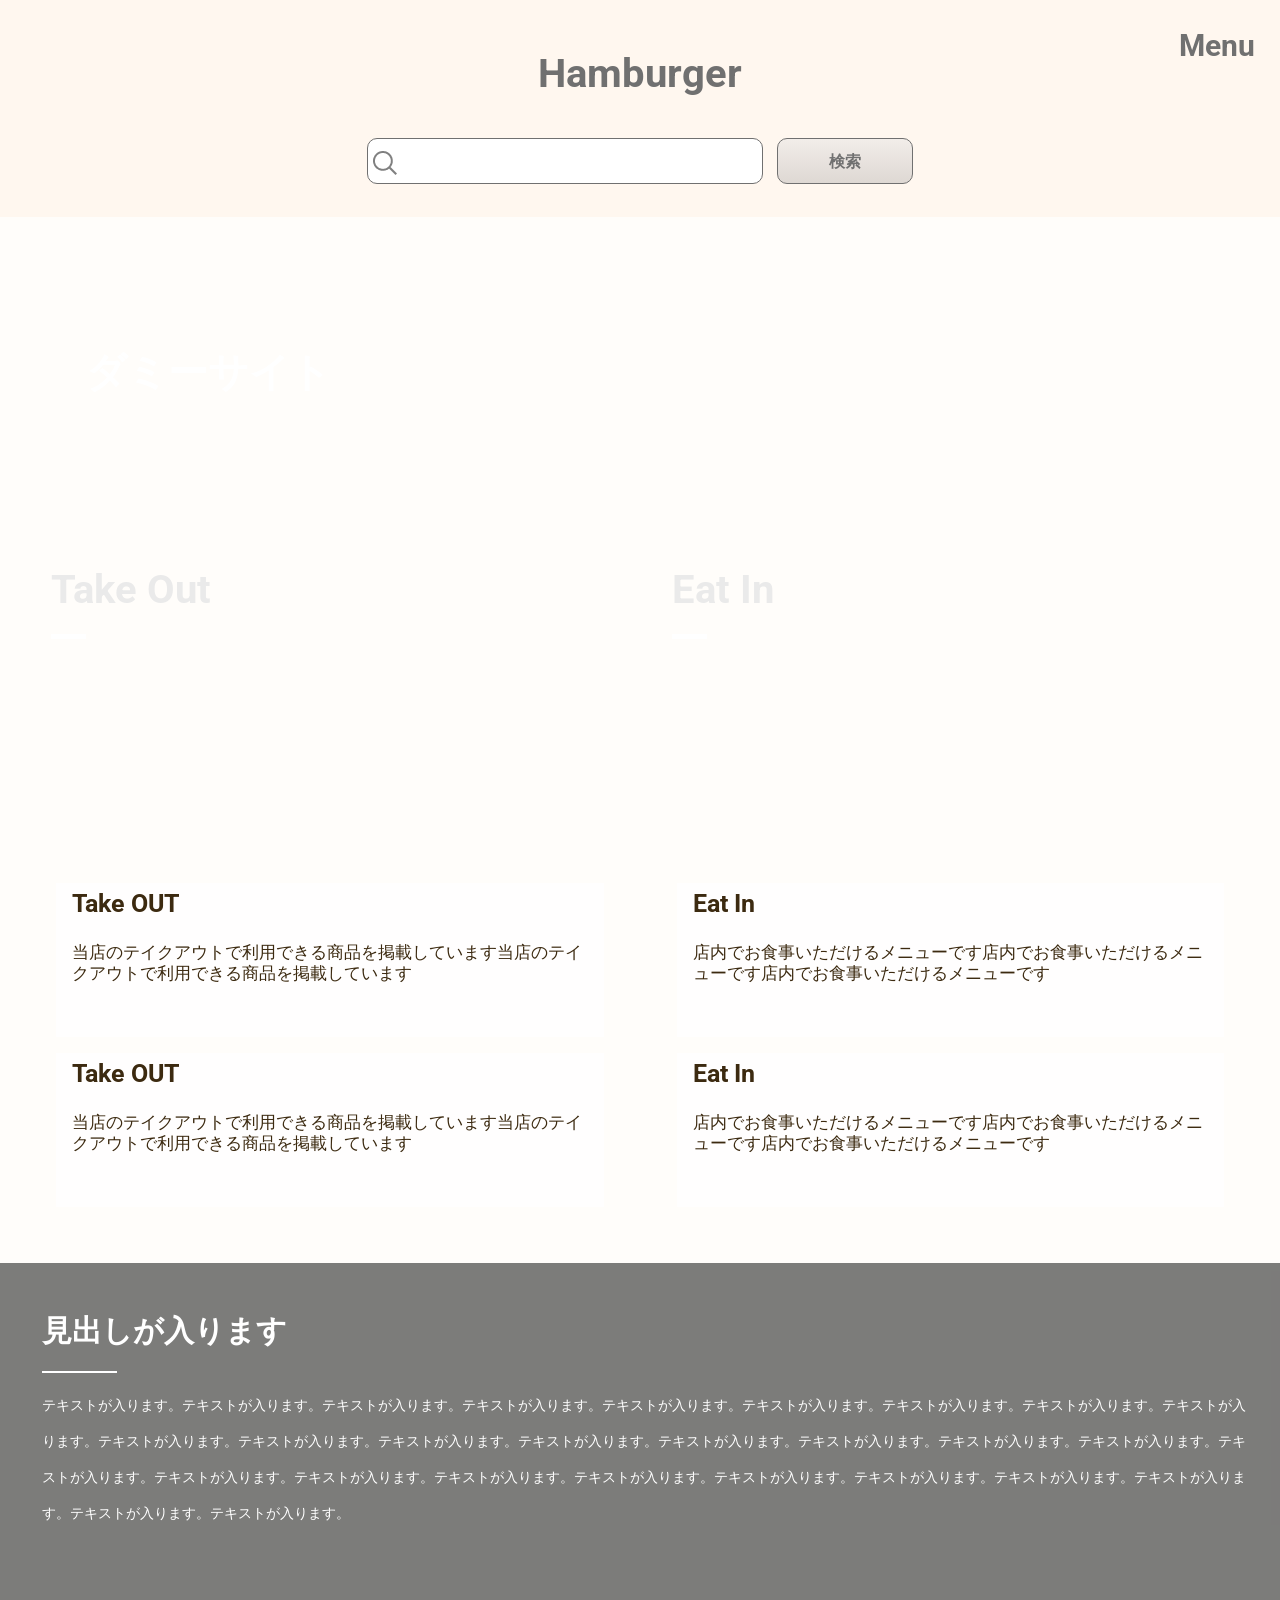
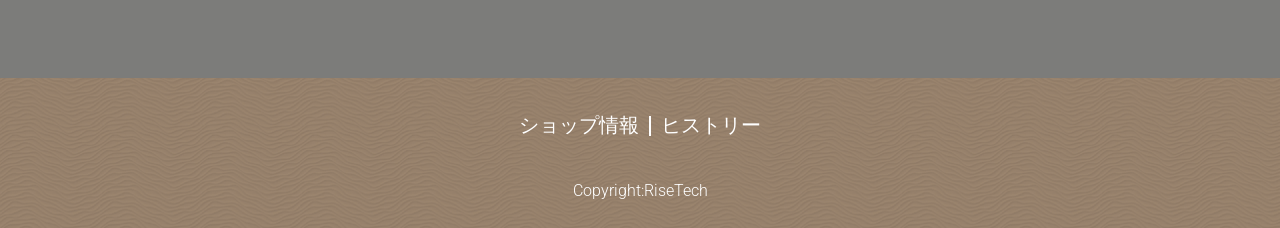
==== index.html @ f4eda0c9 "タブレット用デザイン完成" ====
<!DOCTYPE html>
<html lang="ja">
    <head>
        <meta charset="UTF-8">
        <title>ハンバーガーサイト</title>
        <meta name="description" content="ハンバーガーサイトです。">
        <meta name="viewport" content="width=device-width, initial-scale=1.0">
        <!--ress.css-->
        <link href="./css/ress.css" rel="stylesheet">
        <!--Webフォントの読み込み-->
        <link rel="preconnect" href="https://fonts.googleapis.com">
        <link rel="preconnect" href="https://fonts.gstatic.com" crossorigin>
        <link href="https://fonts.googleapis.com/css2?family=M+PLUS+1p:wght@100;300;400;500;700;800;900&family=Roboto:ital,wght@0,100;0,300;0,400;0,500;0,700;0,900;1,100;1,300;1,400;1,500;1,700;1,900&display=swap" rel="stylesheet">
        <!--cssの読み込み-->
        <link href="./css/style.css" rel="stylesheet">
        <!--JavaScript-->
        <script src="./js/main.js" defer></script>
        <script src="https://code.jquery.com/jquery-3.7.1.min.js"></script>
        <meta httc-equiv="X-AU=Compatible" content="IE=edge">
    </head>

    <body class="l-container">
        <header class="l-header">
            <div class="p-header">
                <h2 class="c-header__btn p-header__btn">Menu</h2>
                <h1 class="c-header__title p-header__title">Hamburger</h1>
                <div class="c-header__search p-header__search">
                    <div class="c-header__search__box p-header__search__box--input">
                        <img class="p-header__search__box__icon" src="./images/header_icon_serch.png" alt="検索のアイコン">
                    </div>
                    <div class="c-header__search__box p-header__search__box--submit">
                        <p class="c-header__search__box__text p-header__search__box__text">検索</p>
                    </div>
                </div>
            </div>
        </header>
        <div class="l-sidebar">
            <div class="c-sidebar__bg p-sidebar__bg">
                <div class="c-sidebar p-sidebar">
                    <div class="c-sidebar__btn p-sidebar__btn">
                        <div class="c-sidebar__btn__bar p-sidebar__btn__bar--first"></div>
                        <div class="c-sidebar__btn__bar p-sidebar__btn__bar--second"></div>
                    </div>    
                    <h2 class="c-sidebar__title p-sidebar__title">Menu</h2>
                    <div class="c-sidebar__container p-sidebar__container">
                        <ul class="c-sidebar__container__unit p-sidebar__container__unit--first"><h3>バーガー</h3>
                            <li class="c-sidebar__container__unit__list">ハンバーガー</li>
                            <li class="c-sidebar__container__unit__list">チーズバーガー</li>
                            <li class="c-sidebar__container__unit__list">テリヤキバーガー</li>
                            <li class="c-sidebar__container__unit__list">アボカドバーガー</li>
                            <li class="c-sidebar__container__unit__list">フィッシュバーガー</li>
                            <li class="c-sidebar__container__unit__list">ベーコンバーガー</li>
                            <li class="c-sidebar__container__unit__list">チキンバーガー</li>
                        </ul>
                        <ul class="c-sidebar__container__unit p-sidebar__container__unit--second"><h3>サイド</h3>
                            <li class="c-sidebar__container__unit__list">ポテト</li>
                            <li class="c-sidebar__container__unit__list">サラダ</li>
                            <li class="c-sidebar__container__unit__list">ナゲット</li>
                            <li class="c-sidebar__container__unit__list">コーン</li>
                        </ul>
                        <ul class="c-sidebar__container__unit p-sidebar__container__unit--third"><h3>ドリンク</h3>
                            <li class="c-sidebar__container__unit__list">コーラ</li>
                            <li class="c-sidebar__container__unit__list">ファンタ</li>
                            <li class="c-sidebar__container__unit__list">オレンジ</li>
                            <li class="c-sidebar__container__unit__list">アップル</li>
                            <li class="c-sidebar__container__unit__list">紅茶(Ice/Hot)</li>
                            <li class="c-sidebar__container__unit__list">コーヒー(Ice/Hot)</li>
                        </ul>
                    </div>
                </div>
            </div>
        </div>
        <main class="l-main">
            <div class="c-main p-main">
                <div class="c-main__top p-main__top">
                    <h2 class="c-main__top__title p-main__top__title">ダミーサイト</h2>
                </div>
                <div class="c-main__card p-main__card--first">
                    <div>
                        <h2 class="c-main__card__title">Take Out</h2>
                        <div class="c-main__card__separate"></div>
                    </div>
                    <div>
                        <div class="c-main__card__sabcard">
                            <h3 class="c-main__card__sabcard__title">Take OUT</h3>
                            <p class="c-main__card__sabcard__content">当店のテイクアウトで利用できる商品を掲載しています当店のテイクアウトで利用できる商品を掲載しています</p>
                        </div>
                        <div class="c-main__card__sabcard">
                            <h3 class="c-main__card__sabcard__title">Take OUT</h3>
                            <p class="c-main__card__sabcard__content">当店のテイクアウトで利用できる商品を掲載しています当店のテイクアウトで利用できる商品を掲載しています</p>
                        </div>
                    </div>
                </div>
                <div class="c-main__card p-main__card--second">
                    <div>
                        <h2 class="c-main__card__title">Eat In</h2>
                        <div class="c-main__card__separate"></div>
                    </div>
                    <div>
                        <div class="c-main__card__sabcard">
                            <h3 class="c-main__card__sabcard__title">Eat In</h3>
                            <p class="c-main__card__sabcard__content">店内でお食事いただけるメニューです店内でお食事いただけるメニューです店内でお食事いただけるメニューです</p>
                        </div>
                        <div class="c-main__card__sabcard">
                            <h3 class="c-main__card__sabcard__title">Eat In</h3>
                            <p class="c-main__card__sabcard__content">店内でお食事いただけるメニューです店内でお食事いただけるメニューです店内でお食事いただけるメニューです</p>
                        </div>
                    </div>
                </div>
                <div class="c-main__map p-main__map">
                    <div class="c-main__map__bg p-main__map__bg--light"></div>
                    <div class="c-main__map__bg p-main__map__bg--dark"></div>
                    <h2 class="c-main__map__title p-main__map__title">見出しが入ります</h2>
                    <div class="c-main__map__separate p-main__map__separate"></div>
                    <p class="c-main__map__content p-main__map__content">テキストが入ります。テキストが入ります。テキストが入ります。テキストが入ります。テキストが入ります。テキストが入ります。テキストが入ります。テキストが入ります。テキストが入ります。テキストが入ります。テキストが入ります。テキストが入ります。テキストが入ります。テキストが入ります。テキストが入ります。テキストが入ります。テキストが入ります。テキストが入ります。テキストが入ります。テキストが入ります。テキストが入ります。テキストが入ります。テキストが入ります。テキストが入ります。テキストが入ります。テキストが入ります。テキストが入ります。テキストが入ります。</p>
                </div>
            </div>
        </main>
        <footer class="l-footer">
            <div class="c-footer p-footer">
                <div class="c-footer__container p-footer__container">
                    <p class="c-footer__container__link p-footer__container__link--shop">ショップ情報</p>
                    <div class="c-footer__container__separate p-footer__container__separate"></div>
                    <p class="c-footer__container__link p-footer__container__link--history">ヒストリー</p>
                </div>
                <p class="c-footer__copyright p-footer__copyright">Copyright:RiseTech</p>
            </div>
        </footer>
    </body>
</html>
---- css/ress.css ----
/* resset.dev • v5.0.2 */

/* # =================================================================
   # Global selectors
   # ================================================================= */

html {
  box-sizing: border-box;
  -webkit-text-size-adjust: 100%; /* Prevent adjustments of font size after orientation changes in iOS */
  word-break: normal;
  -moz-tab-size: 4;
  tab-size: 4;
}

*,
::before,
::after {
  background-repeat: no-repeat; /* Set `background-repeat: no-repeat` to all elements and pseudo elements */
  box-sizing: inherit;
}

::before,
::after {
  text-decoration: inherit; /* Inherit text-decoration and vertical align to ::before and ::after pseudo elements */
  vertical-align: inherit;
}

* {
  padding: 0; /* Reset `padding` and `margin` of all elements */
  margin: 0;
}

/* # =================================================================
   # General elements
   # ================================================================= */

hr {
  overflow: visible; /* Show the overflow in Edge and IE */
  height: 0; /* Add the correct box sizing in Firefox */
  color: inherit; /* Correct border color in Firefox. */
}

details,
main {
  display: block; /* Render the `main` element consistently in IE. */
}

summary {
  display: list-item; /* Add the correct display in all browsers */
}

small {
  font-size: 80%; /* Set font-size to 80% in `small` elements */
}

[hidden] {
  display: none; /* Add the correct display in IE */
}

abbr[title] {
  border-bottom: none; /* Remove the bottom border in Chrome 57 */
  /* Add the correct text decoration in Chrome, Edge, IE, Opera, and Safari */
  text-decoration: underline;
  text-decoration: underline dotted;
}

a {
  background-color: transparent; /* Remove the gray background on active links in IE 10 */
}

a:active,
a:hover {
  outline-width: 0; /* Remove the outline when hovering in all browsers */
}

code,
kbd,
pre,
samp {
  font-family: monospace, monospace; /* Specify the font family of code elements */
}

pre {
  font-size: 1em; /* Correct the odd `em` font sizing in all browsers */
}

b,
strong {
  font-weight: bolder; /* Add the correct font weight in Chrome, Edge, and Safari */
}

/* https://gist.github.com/unruthless/413930 */
sub,
sup {
  font-size: 75%;
  line-height: 0;
  position: relative;
  vertical-align: baseline;
}

sub {
  bottom: -0.25em;
}

sup {
  top: -0.5em;
}

table {
  border-color: inherit; /* Correct border color in all Chrome, Edge, and Safari. */
  text-indent: 0; /* Remove text indentation in Chrome, Edge, and Safari */
}

iframe {
  border-style: none;
}

/* # =================================================================
   # Forms
   # ================================================================= */

input {
  border-radius: 0;
}

[type='number']::-webkit-inner-spin-button,
[type='number']::-webkit-outer-spin-button {
  height: auto; /* Correct the cursor style of increment and decrement buttons in Chrome */
}

[type='search'] {
  -webkit-appearance: textfield; /* Correct the odd appearance in Chrome and Safari */
  outline-offset: -2px; /* Correct the outline style in Safari */
}

[type='search']::-webkit-search-decoration {
  -webkit-appearance: none; /* Remove the inner padding in Chrome and Safari on macOS */
}

textarea {
  overflow: auto; /* Internet Explorer 11+ */
  resize: vertical; /* Specify textarea resizability */
}

button,
input,
optgroup,
select,
textarea {
  font: inherit; /* Specify font inheritance of form elements */
}

optgroup {
  font-weight: bold; /* Restore the font weight unset by the previous rule */
}

button {
  overflow: visible; /* Address `overflow` set to `hidden` in IE 8/9/10/11 */
}

button,
select {
  text-transform: none; /* Firefox 40+, Internet Explorer 11- */
}

/* Apply cursor pointer to button elements */
button,
[type='button'],
[type='reset'],
[type='submit'],
[role='button'] {
  cursor: pointer;
}

/* Remove inner padding and border in Firefox 4+ */
button::-moz-focus-inner,
[type='button']::-moz-focus-inner,
[type='reset']::-moz-focus-inner,
[type='submit']::-moz-focus-inner {
  border-style: none;
  padding: 0;
}

/* Replace focus style removed in the border reset above */
button:-moz-focusring,
[type='button']::-moz-focus-inner,
[type='reset']::-moz-focus-inner,
[type='submit']::-moz-focus-inner {
  outline: 1px dotted ButtonText;
}

button,
html [type='button'], /* Prevent a WebKit bug where (2) destroys native `audio` and `video`controls in Android 4 */
[type='reset'],
[type='submit'] {
  -webkit-appearance: button; /* Correct the inability to style clickable types in iOS */
}

/* Remove the default button styling in all browsers */
button,
input,
select,
textarea {
  background-color: transparent;
  border-style: none;
}

a:focus,
button:focus,
input:focus,
select:focus,
textarea:focus {
  outline-width: 0;
}

/* Style select like a standard input */
select {
  -moz-appearance: none; /* Firefox 36+ */
  -webkit-appearance: none; /* Chrome 41+ */
}

select::-ms-expand {
  display: none; /* Internet Explorer 11+ */
}

select::-ms-value {
  color: currentColor; /* Internet Explorer 11+ */
}

legend {
  border: 0; /* Correct `color` not being inherited in IE 8/9/10/11 */
  color: inherit; /* Correct the color inheritance from `fieldset` elements in IE */
  display: table; /* Correct the text wrapping in Edge and IE */
  max-width: 100%; /* Correct the text wrapping in Edge and IE */
  white-space: normal; /* Correct the text wrapping in Edge and IE */
  max-width: 100%; /* Correct the text wrapping in Edge 18- and IE */
}

::-webkit-file-upload-button {
  /* Correct the inability to style clickable types in iOS and Safari */
  -webkit-appearance: button;
  color: inherit;
  font: inherit; /* Change font properties to `inherit` in Chrome and Safari */
}

/* Replace pointer cursor in disabled elements */
[disabled] {
  cursor: default;
}

/* # =================================================================
   # Specify media element style
   # ================================================================= */

img {
  border-style: none; /* Remove border when inside `a` element in IE 8/9/10 */
}

/* Add the correct vertical alignment in Chrome, Firefox, and Opera */
progress {
  vertical-align: baseline;
}

/* # =================================================================
   # Accessibility
   # ================================================================= */

/* Specify the progress cursor of updating elements */
[aria-busy='true'] {
  cursor: progress;
}

/* Specify the pointer cursor of trigger elements */
[aria-controls] {
  cursor: pointer;
}

/* Specify the unstyled cursor of disabled, not-editable, or otherwise inoperable elements */
[aria-disabled='true'] {
  cursor: default;
}
---- css/style.css ----
/* mixin-----------------------------------------*/ /* Web font-----------------------------------------*/
.roboto-regular {
  font-family: "Roboto", sans-serif;
  font-weight: 400;
  font-style: normal;
}

.roboto-regular-italic {
  font-family: "Roboto", sans-serif;
  font-weight: 400;
  font-style: italic;
}

.m-plus-1p-regular {
  font-family: "M PLUS 1p", sans-serif;
  font-weight: 400;
  font-style: normal;
}

/* thin */
/* light */
/* medium */
/* Bold */
/*Extra */
/* Heavy */
/* Color palette-----------------------------------------*/
/* Base-----------------------------------------*/
html {
  font-size: 62.5%;
}

body {
  min-width: 320px;
  width: 100%;
  margin: 0;
  background: #FFFDFA;
  font-size: 1.6rem;
  font-family: "roboto", "m-plus-1p";
  color: #707070;
  line-height: 1.7;
}

img {
  max-width: 100%;
  height: auto;
  vertical-align: middle;
}

h1, h2, h3, h4, h5, h6, p, figure {
  margin: 0;
  padding: 0;
  font-size: 100%;
}

ul, ol {
  list-style-type: none;
}

a {
  color: inherit;
  text-decoration: none;
}

.l-container {
  position: relative;
}

.c-header__btn {
  position: fixed;
  top: 0;
  right: 8px;
  z-index: 9999;
}
@media (min-width: 520px) {
  .c-header__btn {
    top: 20px;
    right: 25px;
  }
}

.c-header__btn.open {
  display: none;
}

.c-header__title {
  text-align: center;
}

.c-header__search {
  display: flex;
  justify-content: center;
}
.c-header__search__box__text {
  text-align: center;
}

@media (min-width: 520px) {
  .c-main {
    height: 100%;
    display: grid;
    grid-template-rows: 285px 1fr 415px;
    grid-template-columns: 1fr 50%;
    box-sizing: border-box;
  }
}

.c-main__top {
  position: relative;
}
@media (min-width: 520px) {
  .c-main__top {
    grid-row: 1;
    grid-column: 1/3;
  }
}
.c-main__top__title {
  position: absolute;
  top: 122px;
  left: 25px;
}
@media (min-width: 520px) {
  .c-main__top__title {
    left: 86px;
  }
}

.c-main__card {
  display: flex;
  flex-direction: column;
  justify-content: space-between;
}
@media (min-width: 520px) {
  .c-main__card {
    grid-row: 2;
    grid-columns: 1/3;
  }
}

.c-main__map {
  position: relative;
}
@media (min-width: 520px) {
  .c-main__map {
    grid-row: 3;
    grid-column: 1/3;
  }
}
.c-main__map__bg {
  position: absolute;
}
.c-main__map__title {
  position: relative;
}
.c-main__map__separate {
  position: relative;
}
.c-main__map__content {
  position: relative;
}

.c-sidebar__bg {
  position: fixed;
  top: 0;
  right: -120%;
  transition: right 0.6s;
}

.c-sidebar__bg.open {
  right: 0;
}

.c-sidebar {
  position: absolute;
  top: 0;
  right: 0;
}

.c-sidebar__btn {
  position: absolute;
  top: 8px;
  right: 0;
}
@media (min-width: 520px) {
  .c-sidebar__btn {
    top: 20px;
    right: 25px;
  }
}
.c-sidebar__btn__bar {
  position: absolute;
}

.c-sidebar__title {
  display: none;
}

.c-footer {
  display: flex;
  flex-direction: column;
  justify-content: space-between;
  align-items: center;
}

.c-footer__container {
  display: flex;
  flex-direction: row;
  justify-content: space-between;
}

.p-header {
  height: 215px;
  background-color: #FFF7EF;
}
@media (min-width: 520px) {
  .p-header {
    height: 217px;
  }
}

.p-header__btn {
  font-size: 22px;
}
@media (min-width: 520px) {
  .p-header__btn {
    font-size: 30px;
  }
}

.p-header__title {
  padding-top: 35px;
  font-size: 40px;
  font-weight: 700;
}
@media (min-width: 520px) {
  .p-header__title {
    padding-top: 40px;
  }
}

.c-header__search__box {
  height: 46px;
  border-radius: 10px;
  border: solid 1px #707070;
}

.p-header__search {
  padding-top: 30px;
}
.p-header__search__box--input {
  width: 216px;
  margin-right: 12px;
  background-color: #FFFFFF;
}
@media (min-width: 520px) {
  .p-header__search__box--input {
    width: 396px;
    margin-right: 14px;
  }
}
.p-header__search__box__icon {
  margin: 12px auto 12px 5px;
}
.p-header__search__box--submit {
  width: 90px;
  background: linear-gradient(180deg, #F2EDE9, #DED8D3);
}
@media (min-width: 520px) {
  .p-header__search__box--submit {
    width: 136px;
  }
}
.p-header__search__box__text {
  margin: auto;
  line-height: 46px;
  font-weight: 700;
}

.p-main__top {
  width: 100%;
  height: 285px;
  background-image: url(../../../images/main_title_bg.jpg);
  background-size: cover;
}
@media (min-width: 520px) {
  .p-main__top {
    background-position: center;
  }
}
.p-main__top__title {
  color: #FFFFFF;
  font-size: 40px;
}

.c-main__card {
  margin: 20px;
  height: 642px;
  background-size: cover;
  background-position: top center;
}
@media (min-width: 520px) {
  .c-main__card {
    margin: 40px;
    height: 681px;
  }
}
.c-main__card__title {
  color: #EAEAEA;
  font-size: 40px;
  margin-top: 13px;
  margin-left: 15px;
}
@media (min-width: 520px) {
  .c-main__card__title {
    margin-top: 14px;
    margin-left: 11px;
  }
}
.c-main__card__separate {
  height: 5px;
  width: 35px;
  margin-left: 16px;
  background-color: #FFFFFF;
}
@media (min-width: 520px) {
  .c-main__card__separate {
    margin-top: 10px;
    margin-left: 11px;
  }
}
.c-main__card__sabcard {
  height: 156px;
  background-color: rgba(255, 255, 255, 0.8);
  margin: 16px;
  color: #3C2A10;
}
@media (min-width: 520px) {
  .c-main__card__sabcard {
    height: 154px;
  }
}
.c-main__card__sabcard__title {
  font-size: 25px;
  margin-top: 16px;
  margin-left: 16px;
}
.c-main__card__sabcard__content {
  font-size: 17px;
  margin-left: 16px;
}
@media (min-width: 520px) {
  .c-main__card__sabcard__content {
    margin: 16px;
    line-height: 21px;
  }
}

.p-main__card--first {
  background-image: url(../../../images/main_card_1.jpg);
}
@media (min-width: 520px) {
  .p-main__card--first {
    margin-right: 20.5px;
  }
}

.p-main__card--second {
  background-image: url(../../../images/main_card_2.jpg);
}
@media (min-width: 520px) {
  .p-main__card--second {
    margin-left: 20.5px;
  }
}

.c-main__map__bg {
  top: 0;
  left: 0;
  right: 0;
  bottom: 0;
  background-color: rgba(0, 0, 0, 0.3);
}

.p-main__map {
  height: 691px;
  background-image: url(../../../images/main_map.jpg);
  background-size: cover;
}
@media (min-width: 520px) {
  .p-main__map {
    height: 415px;
  }
}
.p-main__map__bg--light {
  height: 691px;
}
@media (min-width: 520px) {
  .p-main__map__bg--light {
    height: 415px;
  }
}
.p-main__map__bg--dark {
  height: 415px;
}
.p-main__map__title {
  padding-top: 42px;
  padding-left: 42px;
  color: #FFFFFF;
  font-size: 30px;
}
.p-main__map__separate {
  height: 2px;
  width: 75px;
  margin-top: 6px;
  margin-left: 42px;
  background-color: #FFFFFF;
}
@media (min-width: 520px) {
  .p-main__map__separate {
    margin-top: 15px;
  }
}
.p-main__map__content {
  color: #FFFFFF;
  padding-top: 20px;
  padding-left: 40px;
  padding-right: 40px;
  font-size: 14px;
  font-weight: 700;
  line-height: 28px;
}
@media (min-width: 520px) {
  .p-main__map__content {
    line-height: 36px;
    font-weight: 300;
    padding: 14px 29px 40px 42px;
  }
}

.p-sidebar__bg {
  width: 100%;
  height: 100%;
  background-color: rgba(0, 0, 0, 0.5);
  z-index: 100;
}

.p-sidebar {
  width: 281px;
  height: 100%;
  background-color: #FFF7EF;
}
@media (min-width: 520px) {
  .p-sidebar {
    width: 367px;
  }
}

.c-sidebar__btn__bar {
  height: 40px;
  width: 5px;
  background-color: #707070;
}

.p-sidebar__btn {
  height: 40px;
  width: 30px;
}
.p-sidebar__btn__bar--first {
  transform: rotate(45deg);
}
.p-sidebar__btn__bar--second {
  transform: rotate(-45deg);
}

.c-sidebar__container__unit {
  font-size: 20px;
  margin-top: 60px;
  margin-left: 46px;
}
@media (min-width: 520px) {
  .c-sidebar__container__unit {
    margin-top: 48px;
  }
}
.c-sidebar__container__unit__list {
  margin-top: 20px;
  margin-left: 20px;
}
@media (min-width: 520px) {
  .c-sidebar__container__unit__list {
    margin-top: 32px;
  }
}

.p-sidebar__container {
  width: 100%;
  height: 100%;
  padding-top: 118px;
  padding-bottom: 1400px;
  overflow: auto;
  -webkit-overflow-scrolling: touch;
}
@media (min-width: 520px) {
  .p-sidebar__container {
    padding-top: 130px;
    padding-bottom: 558px;
  }
}

.p-footer {
  height: 150px;
  background-image: url(../../../images/footer_bg.jpg);
  background-size: cover;
}

.c-footer__container__link {
  color: #FFFFFF;
  margin-top: 16px;
  font-size: 20px;
}
@media (min-width: 520px) {
  .c-footer__container__link {
    margin-top: 30px;
  }
}

.p-footer__container__separate {
  margin: 25px 10px 0 10px;
  height: 20px;
  width: 1.5px;
  background-color: #FFFFFF;
}
@media (min-width: 520px) {
  .p-footer__container__separate {
    margin-top: 38px;
  }
}

.p-footer__copyright {
  color: #FFFFFF;
  font-size: 16px;
  font-weight: 300;
  margin-bottom: 16px;
}
@media (min-width: 520px) {
  .p-footer__copyright {
    margin-bottom: 24px;
  }
}

/*Foundaion
====================================================*/
/*Layout
====================================================*/
/*Object
====================================================*/
/*component-----------------------------------------*/
/*project-------------------------------------------*/
/*# sourceMappingURL=style.css.map */
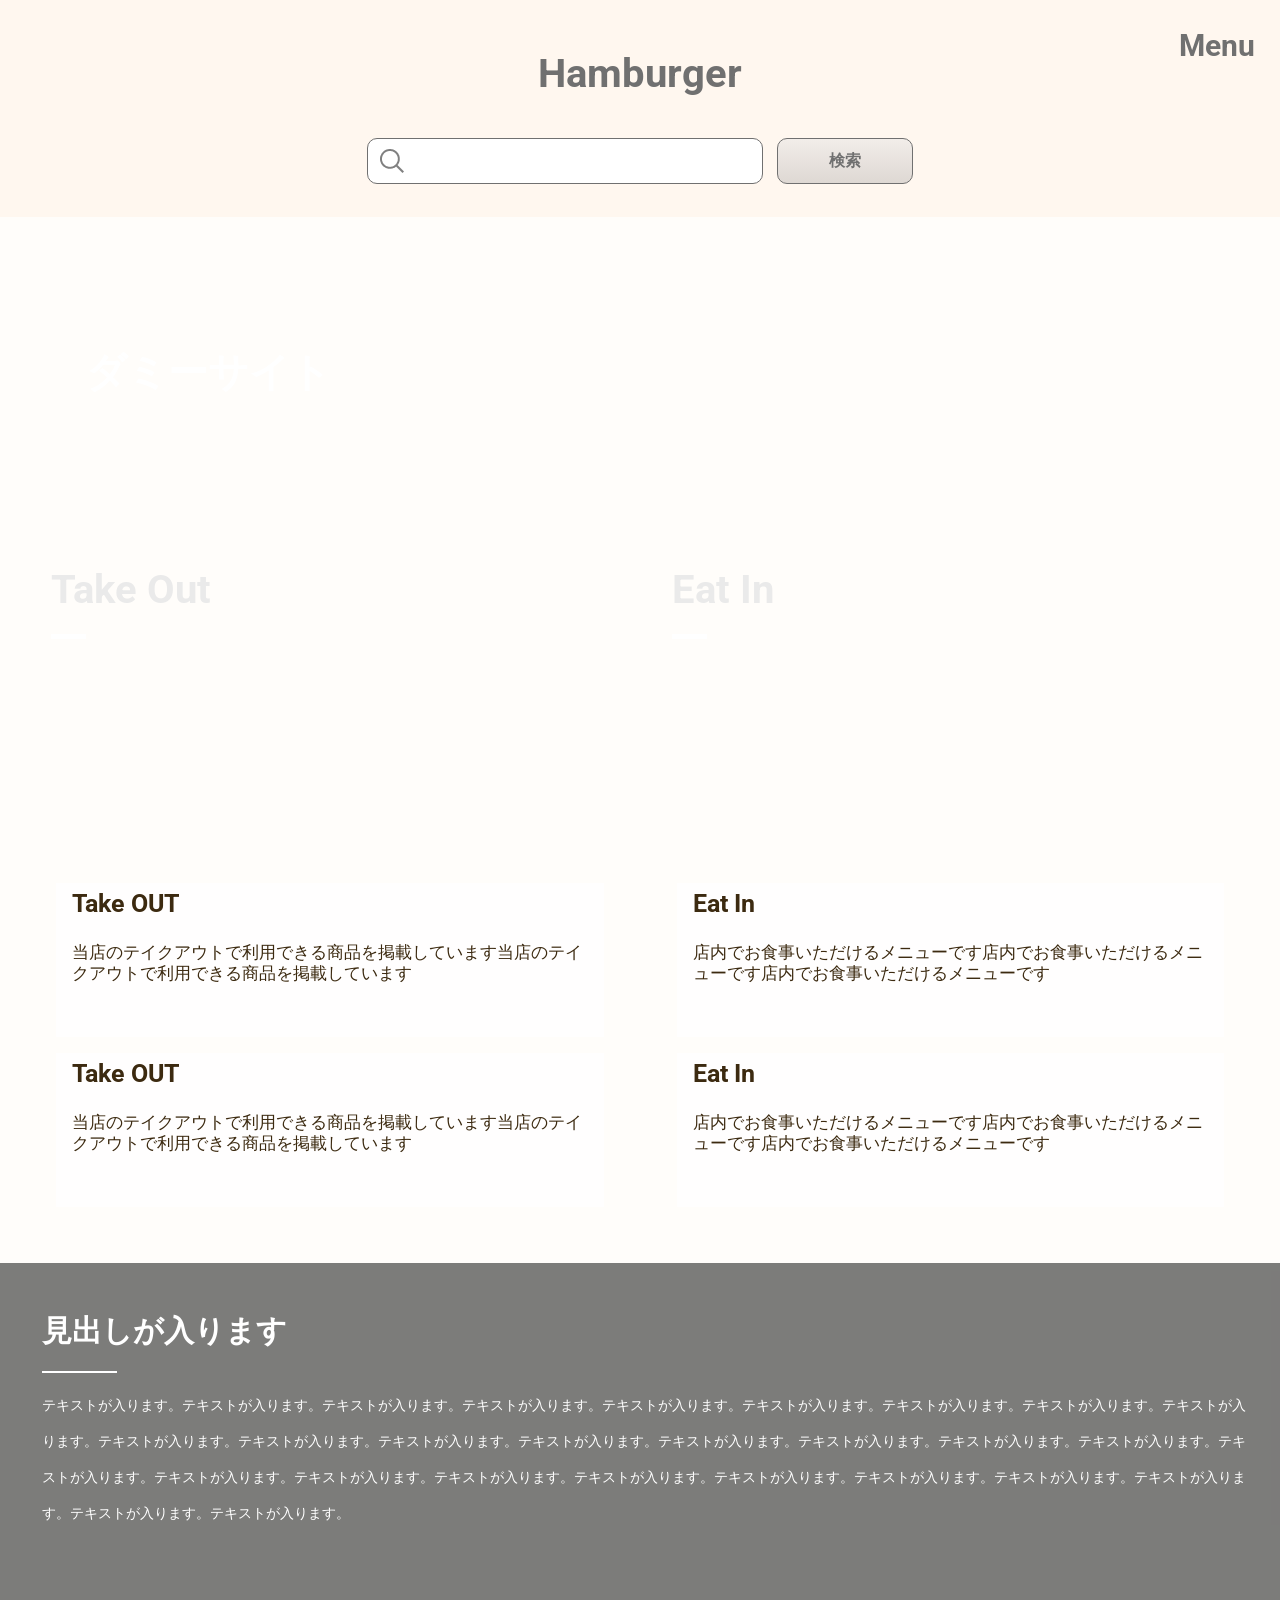
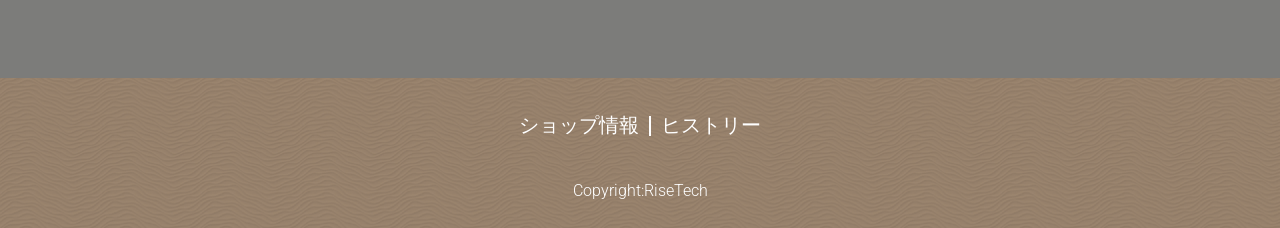
==== commit e274bbe7: "フォーム完成" ====
--- a/index.html
+++ b/index.html
@@ -24,14 +24,10 @@
             <div class="p-header">
                 <h2 class="c-header__btn p-header__btn">Menu</h2>
                 <h1 class="c-header__title p-header__title">Hamburger</h1>
-                <div class="c-header__search p-header__search">
-                    <div class="c-header__search__box p-header__search__box--input">
-                        <img class="p-header__search__box__icon" src="./images/header_icon_serch.png" alt="検索のアイコン">
-                    </div>
-                    <div class="c-header__search__box p-header__search__box--submit">
-                        <p class="c-header__search__box__text p-header__search__box__text">検索</p>
-                    </div>
-                </div>
+                <form class="c-header__search p-header__search" action="###" method="post" name="###">
+                    <input class="c-header__search__box p-header__search__box--input" type="search">
+                    <input class="c-header__search__box p-header__search__box--submit" type="submit" name="###" value="検索">
+                </form>
             </div>
         </header>
         <div class="l-sidebar">
--- a/css/style.css
+++ b/css/style.css
@@ -249,30 +249,29 @@
 .p-header__search__box--input {
   width: 216px;
   margin-right: 12px;
+  padding-left: 35px;
   background-color: #FFFFFF;
+  background-image: url("../../../images/header_icon_serch.png");
+  background-position: 5px center;
 }
 @media (min-width: 520px) {
   .p-header__search__box--input {
     width: 396px;
     margin-right: 14px;
-  }
-}
-.p-header__search__box__icon {
-  margin: 12px auto 12px 5px;
+    padding-left: 42px;
+    background-position: 12px center;
+  }
 }
 .p-header__search__box--submit {
   width: 90px;
   background: linear-gradient(180deg, #F2EDE9, #DED8D3);
+  color: #707070;
+  font-weight: 700;
 }
 @media (min-width: 520px) {
   .p-header__search__box--submit {
     width: 136px;
   }
-}
-.p-header__search__box__text {
-  margin: auto;
-  line-height: 46px;
-  font-weight: 700;
 }
 
 .p-main__top {
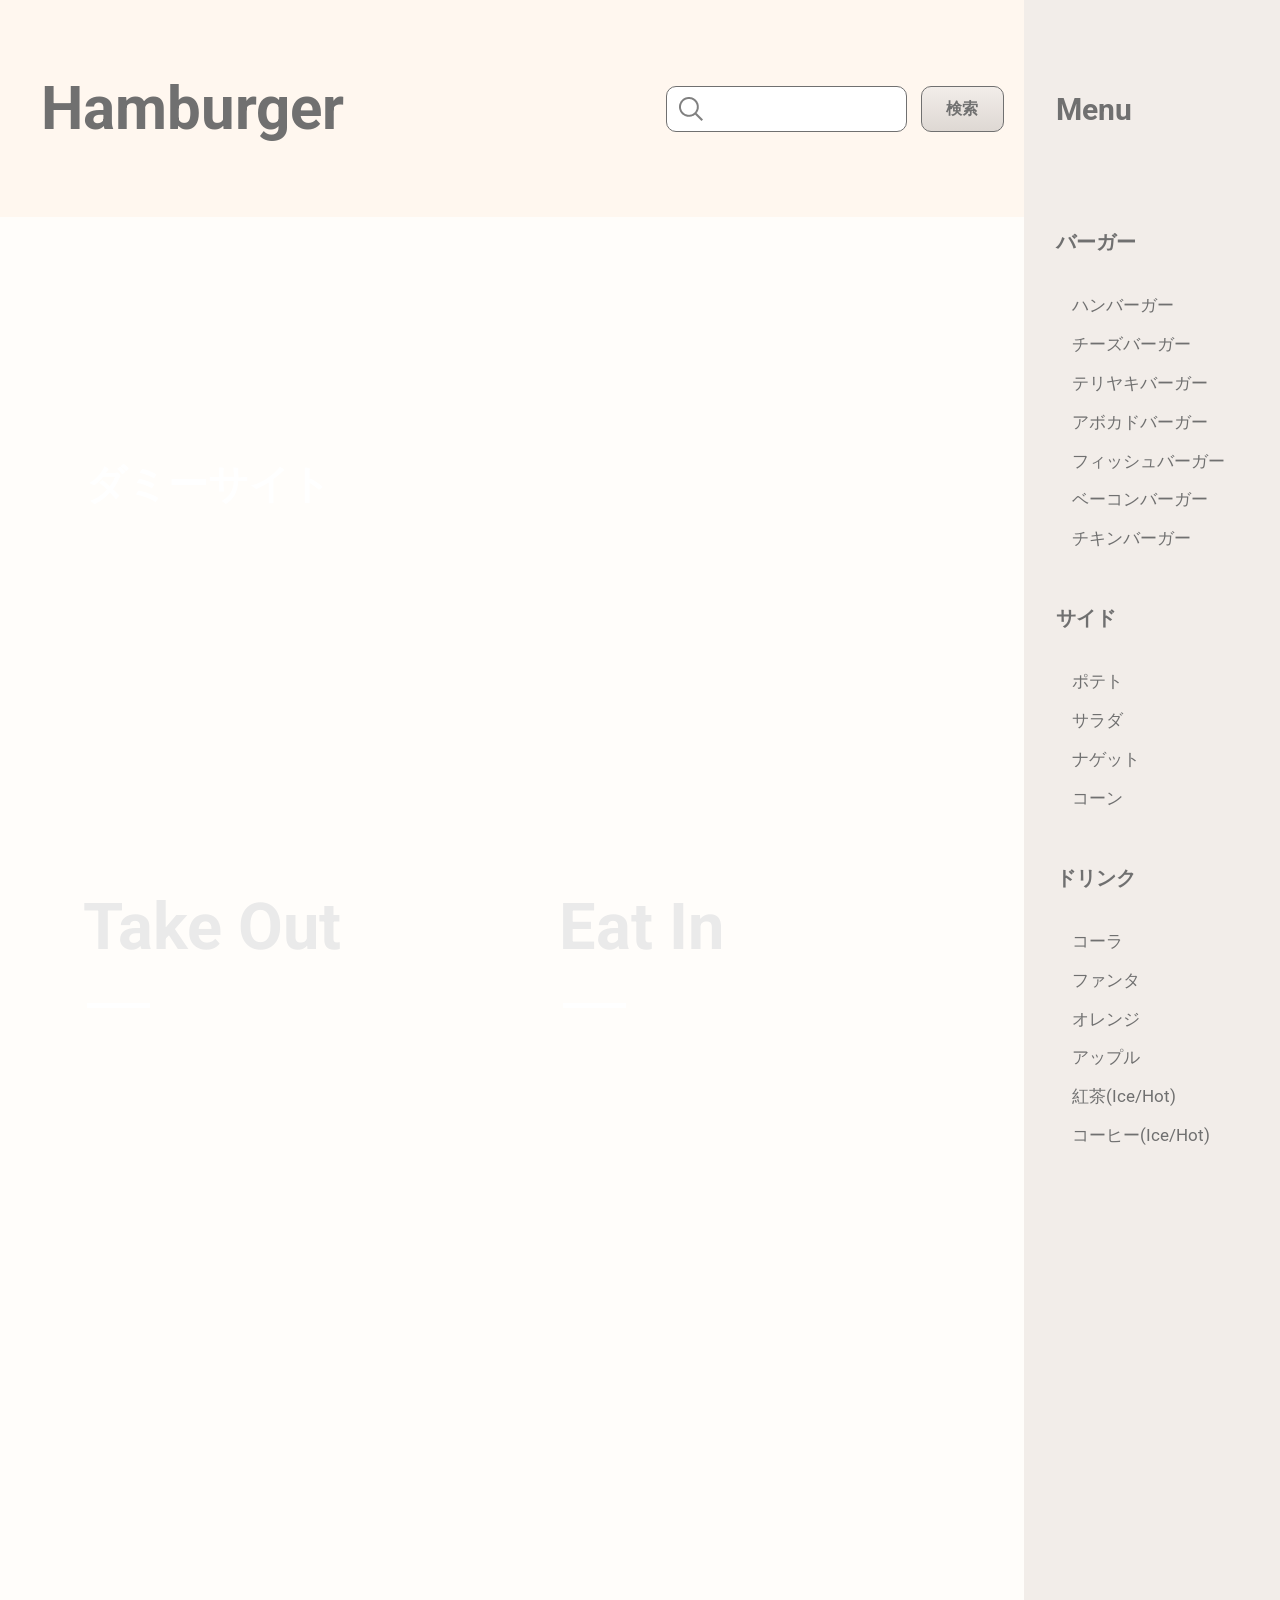
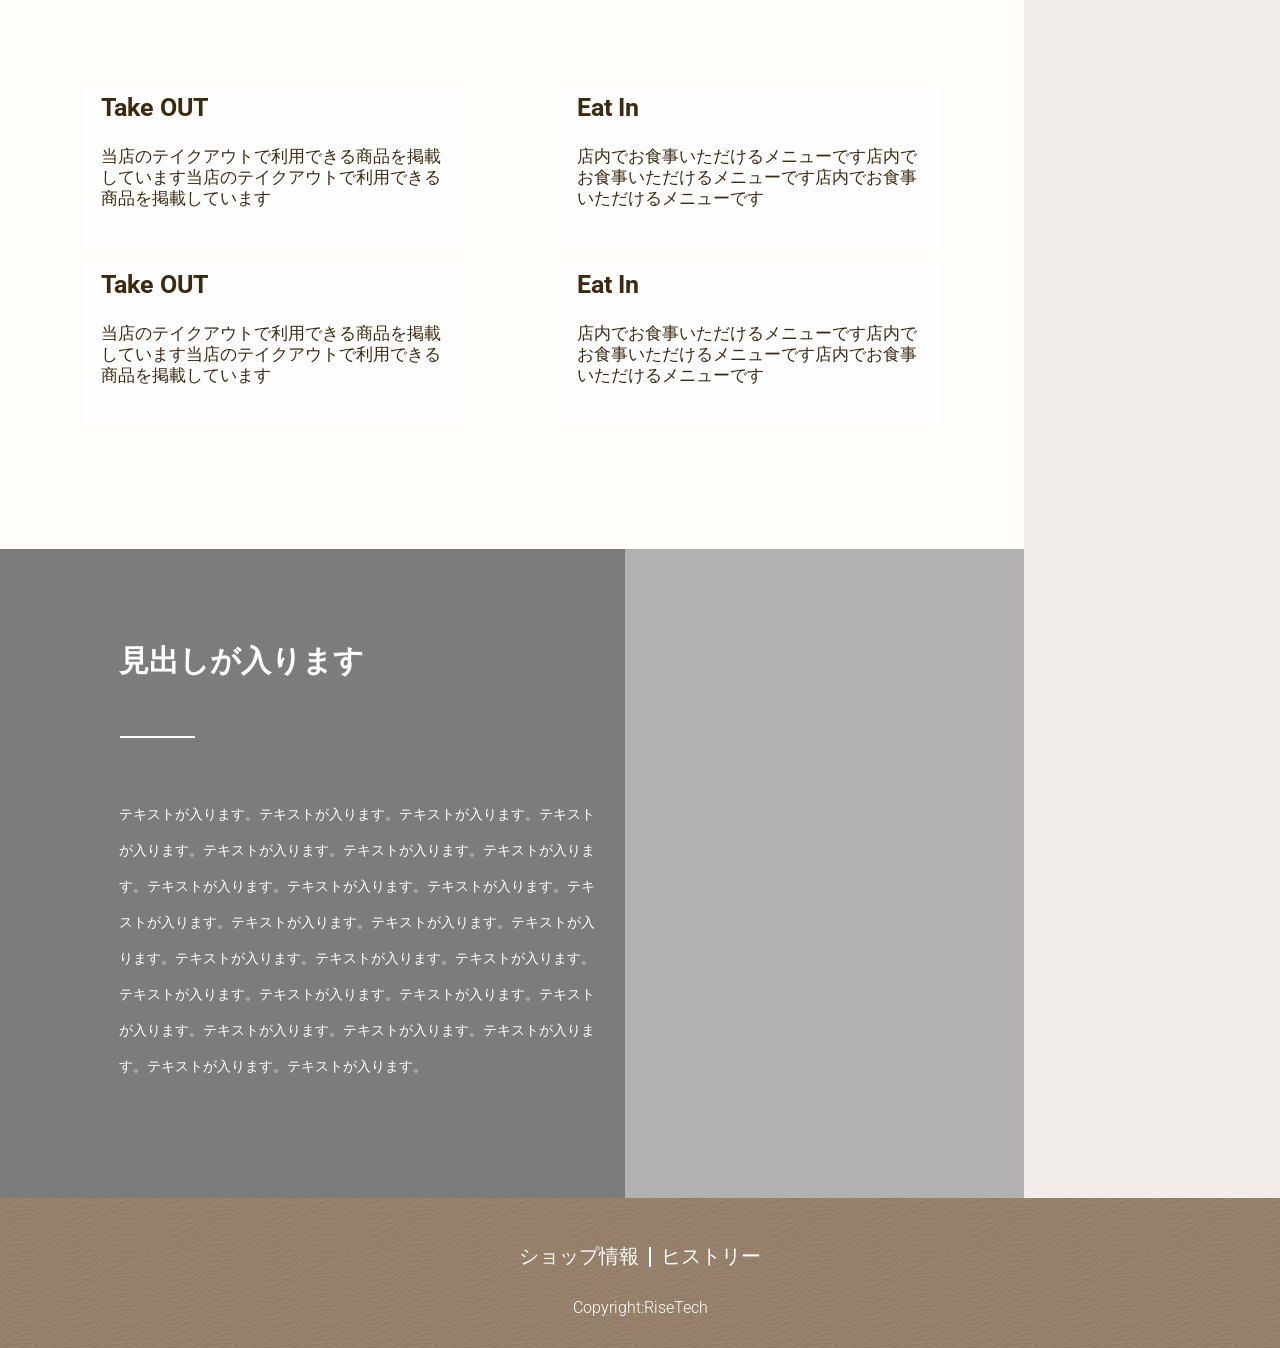
==== commit 4a36ed57: "pc用デザイン完成" ====
--- a/index.html
+++ b/index.html
@@ -21,7 +21,7 @@
 
     <body class="l-container">
         <header class="l-header">
-            <div class="p-header">
+            <div class="c-header p-header">
                 <h2 class="c-header__btn p-header__btn">Menu</h2>
                 <h1 class="c-header__title p-header__title">Hamburger</h1>
                 <form class="c-header__search p-header__search" action="###" method="post" name="###">
@@ -108,7 +108,7 @@
                     <div class="c-main__map__bg p-main__map__bg--dark"></div>
                     <h2 class="c-main__map__title p-main__map__title">見出しが入ります</h2>
                     <div class="c-main__map__separate p-main__map__separate"></div>
-                    <p class="c-main__map__content p-main__map__content">テキストが入ります。テキストが入ります。テキストが入ります。テキストが入ります。テキストが入ります。テキストが入ります。テキストが入ります。テキストが入ります。テキストが入ります。テキストが入ります。テキストが入ります。テキストが入ります。テキストが入ります。テキストが入ります。テキストが入ります。テキストが入ります。テキストが入ります。テキストが入ります。テキストが入ります。テキストが入ります。テキストが入ります。テキストが入ります。テキストが入ります。テキストが入ります。テキストが入ります。テキストが入ります。テキストが入ります。テキストが入ります。</p>
+                    <p class="c-main__map__content p-main__map__content">テキストが入ります。テキストが入ります。テキストが入ります。テキストが入ります。テキストが入ります。テキストが入ります。テキストが入ります。テキストが入ります。テキストが入ります。テキストが入ります。テキストが入ります。テキストが入ります。テキストが入ります。テキストが入ります。テキストが入ります。テキストが入ります。テキストが入ります。テキストが入ります。テキストが入ります。テキストが入ります。テキストが入ります。テキストが入ります。テキストが入ります。テキストが入ります。テキストが入ります。テキストが入ります。</p>
                 </div>
             </div>
         </main>
--- a/css/style.css
+++ b/css/style.css
@@ -61,8 +61,49 @@
   text-decoration: none;
 }
 
-.l-container {
-  position: relative;
+@media (min-width: 920px) {
+  .l-container {
+    display: grid;
+    grid-template-rows: 217px 1fr 150px;
+    grid-template-columns: 1fr 20%;
+    box-sizing: border-box;
+  }
+}
+
+@media (min-width: 920px) {
+  .l-header {
+    grid-row: 1;
+    grid-column: 1/2;
+  }
+}
+
+@media (min-width: 920px) {
+  .l-main {
+    grid-row: 2;
+    grid-column: 1/2;
+  }
+}
+
+@media (min-width: 920px) {
+  .l-sidebar {
+    grid-row: 1/3;
+    grid-column: 2/3;
+  }
+}
+
+@media (min-width: 920px) {
+  .l-footer {
+    grid-row: 3;
+    grid-column: 1/3;
+  }
+}
+
+@media (min-width: 920px) {
+  .c-header {
+    display: flex;
+    justify-content: space-between;
+    align-items: center;
+  }
 }
 
 .c-header__btn {
@@ -77,6 +118,11 @@
     right: 25px;
   }
 }
+@media (min-width: 520px) and (min-width: 920px) {
+  .c-header__btn {
+    display: none;
+  }
+}
 
 .c-header__btn.open {
   display: none;
@@ -89,9 +135,6 @@
 .c-header__search {
   display: flex;
   justify-content: center;
-}
-.c-header__search__box__text {
-  text-align: center;
 }
 
 @media (min-width: 520px) {
@@ -99,8 +142,13 @@
     height: 100%;
     display: grid;
     grid-template-rows: 285px 1fr 415px;
-    grid-template-columns: 1fr 50%;
+    grid-template-columns: 1fr 1fr;
     box-sizing: border-box;
+  }
+}
+@media (min-width: 520px) and (min-width: 920px) {
+  .c-main {
+    grid-template-rows: 530px 1fr 649px;
   }
 }
 
@@ -121,6 +169,11 @@
 @media (min-width: 520px) {
   .c-main__top__title {
     left: 86px;
+  }
+}
+@media (min-width: 520px) and (min-width: 920px) {
+  .c-main__top__title {
+    top: 234px;
   }
 }
 
@@ -164,6 +217,11 @@
   right: -120%;
   transition: right 0.6s;
 }
+@media (min-width: 920px) {
+  .c-sidebar__bg {
+    position: static;
+  }
+}
 
 .c-sidebar__bg.open {
   right: 0;
@@ -174,6 +232,11 @@
   top: 0;
   right: 0;
 }
+@media (min-width: 920px) {
+  .c-sidebar {
+    position: static;
+  }
+}
 
 .c-sidebar__btn {
   position: absolute;
@@ -186,12 +249,22 @@
     right: 25px;
   }
 }
+@media (min-width: 520px) and (min-width: 920px) {
+  .c-sidebar__btn {
+    display: none;
+  }
+}
 .c-sidebar__btn__bar {
   position: absolute;
 }
 
 .c-sidebar__title {
   display: none;
+}
+@media (min-width: 920px) {
+  .c-sidebar__title {
+    display: block;
+  }
 }
 
 .c-footer {
@@ -236,6 +309,12 @@
     padding-top: 40px;
   }
 }
+@media (min-width: 520px) and (min-width: 920px) {
+  .p-header__title {
+    padding: 0 0 0 4%;
+    font-size: 60px;
+  }
+}
 
 .c-header__search__box {
   height: 46px;
@@ -245,6 +324,16 @@
 
 .p-header__search {
   padding-top: 30px;
+}
+@media (min-width: 920px) {
+  .p-header__search {
+    width: 35%;
+  }
+}
+@media (min-width: 920px) {
+  .p-header__search {
+    padding: 0 2% 0 0;
+  }
 }
 .p-header__search__box--input {
   width: 216px;
@@ -262,6 +351,11 @@
     background-position: 12px center;
   }
 }
+@media (min-width: 520px) and (min-width: 920px) {
+  .p-header__search__box--input {
+    width: 72.5%;
+  }
+}
 .p-header__search__box--submit {
   width: 90px;
   background: linear-gradient(180deg, #F2EDE9, #DED8D3);
@@ -273,6 +367,11 @@
     width: 136px;
   }
 }
+@media (min-width: 520px) and (min-width: 920px) {
+  .p-header__search__box--submit {
+    width: 25%;
+  }
+}
 
 .p-main__top {
   width: 100%;
@@ -285,6 +384,11 @@
     background-position: center;
   }
 }
+@media (min-width: 520px) and (min-width: 920px) {
+  .p-main__top {
+    height: 530px;
+  }
+}
 .p-main__top__title {
   color: #FFFFFF;
   font-size: 40px;
@@ -302,6 +406,13 @@
     height: 681px;
   }
 }
+@media (min-width: 520px) and (min-width: 920px) {
+  .c-main__card {
+    height: 1197px;
+    width: 80%;
+    margin: 19% auto 21% auto;
+  }
+}
 .c-main__card__title {
   color: #EAEAEA;
   font-size: 40px;
@@ -314,6 +425,13 @@
     margin-left: 11px;
   }
 }
+@media (min-width: 520px) and (min-width: 920px) {
+  .c-main__card__title {
+    font-size: 65px;
+    margin-top: 28px;
+    margin-left: 14px;
+  }
+}
 .c-main__card__separate {
   height: 5px;
   width: 35px;
@@ -326,6 +444,13 @@
     margin-left: 11px;
   }
 }
+@media (min-width: 520px) and (min-width: 920px) {
+  .c-main__card__separate {
+    margin-top: 20px;
+    margin-left: 17.5px;
+    width: 63px;
+  }
+}
 .c-main__card__sabcard {
   height: 156px;
   background-color: rgba(255, 255, 255, 0.8);
@@ -337,6 +462,11 @@
     height: 154px;
   }
 }
+@media (min-width: 520px) and (min-width: 920px) {
+  .c-main__card__sabcard {
+    height: 161px;
+  }
+}
 .c-main__card__sabcard__title {
   font-size: 25px;
   margin-top: 16px;
@@ -361,6 +491,11 @@
     margin-right: 20.5px;
   }
 }
+@media (min-width: 520px) and (min-width: 920px) {
+  .p-main__card--first {
+    margin-right: 6.5%;
+  }
+}
 
 .p-main__card--second {
   background-image: url(../../../images/main_card_2.jpg);
@@ -368,6 +503,11 @@
 @media (min-width: 520px) {
   .p-main__card--second {
     margin-left: 20.5px;
+  }
+}
+@media (min-width: 520px) and (min-width: 920px) {
+  .p-main__card--second {
+    margin-left: 6.5%;
   }
 }
 
@@ -389,6 +529,11 @@
     height: 415px;
   }
 }
+@media (min-width: 520px) and (min-width: 920px) {
+  .p-main__map {
+    height: 649px;
+  }
+}
 .p-main__map__bg--light {
   height: 691px;
 }
@@ -397,14 +542,31 @@
     height: 415px;
   }
 }
+@media (min-width: 520px) and (min-width: 920px) {
+  .p-main__map__bg--light {
+    height: 649px;
+  }
+}
 .p-main__map__bg--dark {
   height: 415px;
+}
+@media (min-width: 920px) {
+  .p-main__map__bg--dark {
+    height: 649px;
+    width: 61%;
+  }
 }
 .p-main__map__title {
   padding-top: 42px;
   padding-left: 42px;
   color: #FFFFFF;
   font-size: 30px;
+}
+@media (min-width: 920px) {
+  .p-main__map__title {
+    padding-top: 86px;
+    padding-left: 119px;
+  }
 }
 .p-main__map__separate {
   height: 2px;
@@ -416,6 +578,12 @@
 @media (min-width: 520px) {
   .p-main__map__separate {
     margin-top: 15px;
+  }
+}
+@media (min-width: 520px) and (min-width: 920px) {
+  .p-main__map__separate {
+    margin-top: 50px;
+    margin-left: 119.5px;
   }
 }
 .p-main__map__content {
@@ -434,6 +602,13 @@
     padding: 14px 29px 40px 42px;
   }
 }
+@media (min-width: 520px) and (min-width: 920px) {
+  .p-main__map__content {
+    width: 61%;
+    padding-top: 58.5px;
+    padding-left: 119px;
+  }
+}
 
 .p-sidebar__bg {
   width: 100%;
@@ -445,11 +620,16 @@
 .p-sidebar {
   width: 281px;
   height: 100%;
-  background-color: #FFF7EF;
+  background-color: #F2EDE9;
 }
 @media (min-width: 520px) {
   .p-sidebar {
     width: 367px;
+  }
+}
+@media (min-width: 520px) and (min-width: 920px) {
+  .p-sidebar {
+    width: 100%;
   }
 }
 
@@ -470,6 +650,14 @@
   transform: rotate(-45deg);
 }
 
+@media (min-width: 920px) {
+  .p-sidebar__title {
+    font-size: 30px;
+    padding-top: 84px;
+    padding-left: 12.5%;
+  }
+}
+
 .c-sidebar__container__unit {
   font-size: 20px;
   margin-top: 60px;
@@ -480,12 +668,29 @@
     margin-top: 48px;
   }
 }
+@media (min-width: 520px) and (min-width: 920px) {
+  .c-sidebar__container__unit {
+    margin-left: 12.5%;
+  }
+}
 .c-sidebar__container__unit__list {
   margin-top: 20px;
   margin-left: 20px;
 }
 @media (min-width: 520px) {
   .c-sidebar__container__unit__list {
+    margin-top: 32px;
+  }
+}
+@media (min-width: 520px) and (min-width: 920px) {
+  .c-sidebar__container__unit__list {
+    font-size: 17px;
+    margin-top: 10px;
+    margin-left: 7%;
+  }
+}
+@media (min-width: 920px) {
+  .c-sidebar__container__unit__list:first-of-type {
     margin-top: 32px;
   }
 }
@@ -504,6 +709,12 @@
     padding-bottom: 558px;
   }
 }
+@media (min-width: 520px) and (min-width: 920px) {
+  .p-sidebar__container {
+    padding-top: 42px;
+    padding-bottom: 0;
+  }
+}
 
 .p-footer {
   height: 150px;
@@ -519,6 +730,11 @@
 @media (min-width: 520px) {
   .c-footer__container__link {
     margin-top: 30px;
+  }
+}
+@media (min-width: 520px) and (min-width: 920px) {
+  .c-footer__container__link {
+    margin-top: 41px;
   }
 }
 
@@ -533,6 +749,11 @@
     margin-top: 38px;
   }
 }
+@media (min-width: 520px) and (min-width: 920px) {
+  .p-footer__container__separate {
+    margin-top: 49px;
+  }
+}
 
 .p-footer__copyright {
   color: #FFFFFF;
@@ -543,6 +764,11 @@
 @media (min-width: 520px) {
   .p-footer__copyright {
     margin-bottom: 24px;
+  }
+}
+@media (min-width: 520px) and (min-width: 920px) {
+  .p-footer__copyright {
+    margin-bottom: 27px;
   }
 }
 
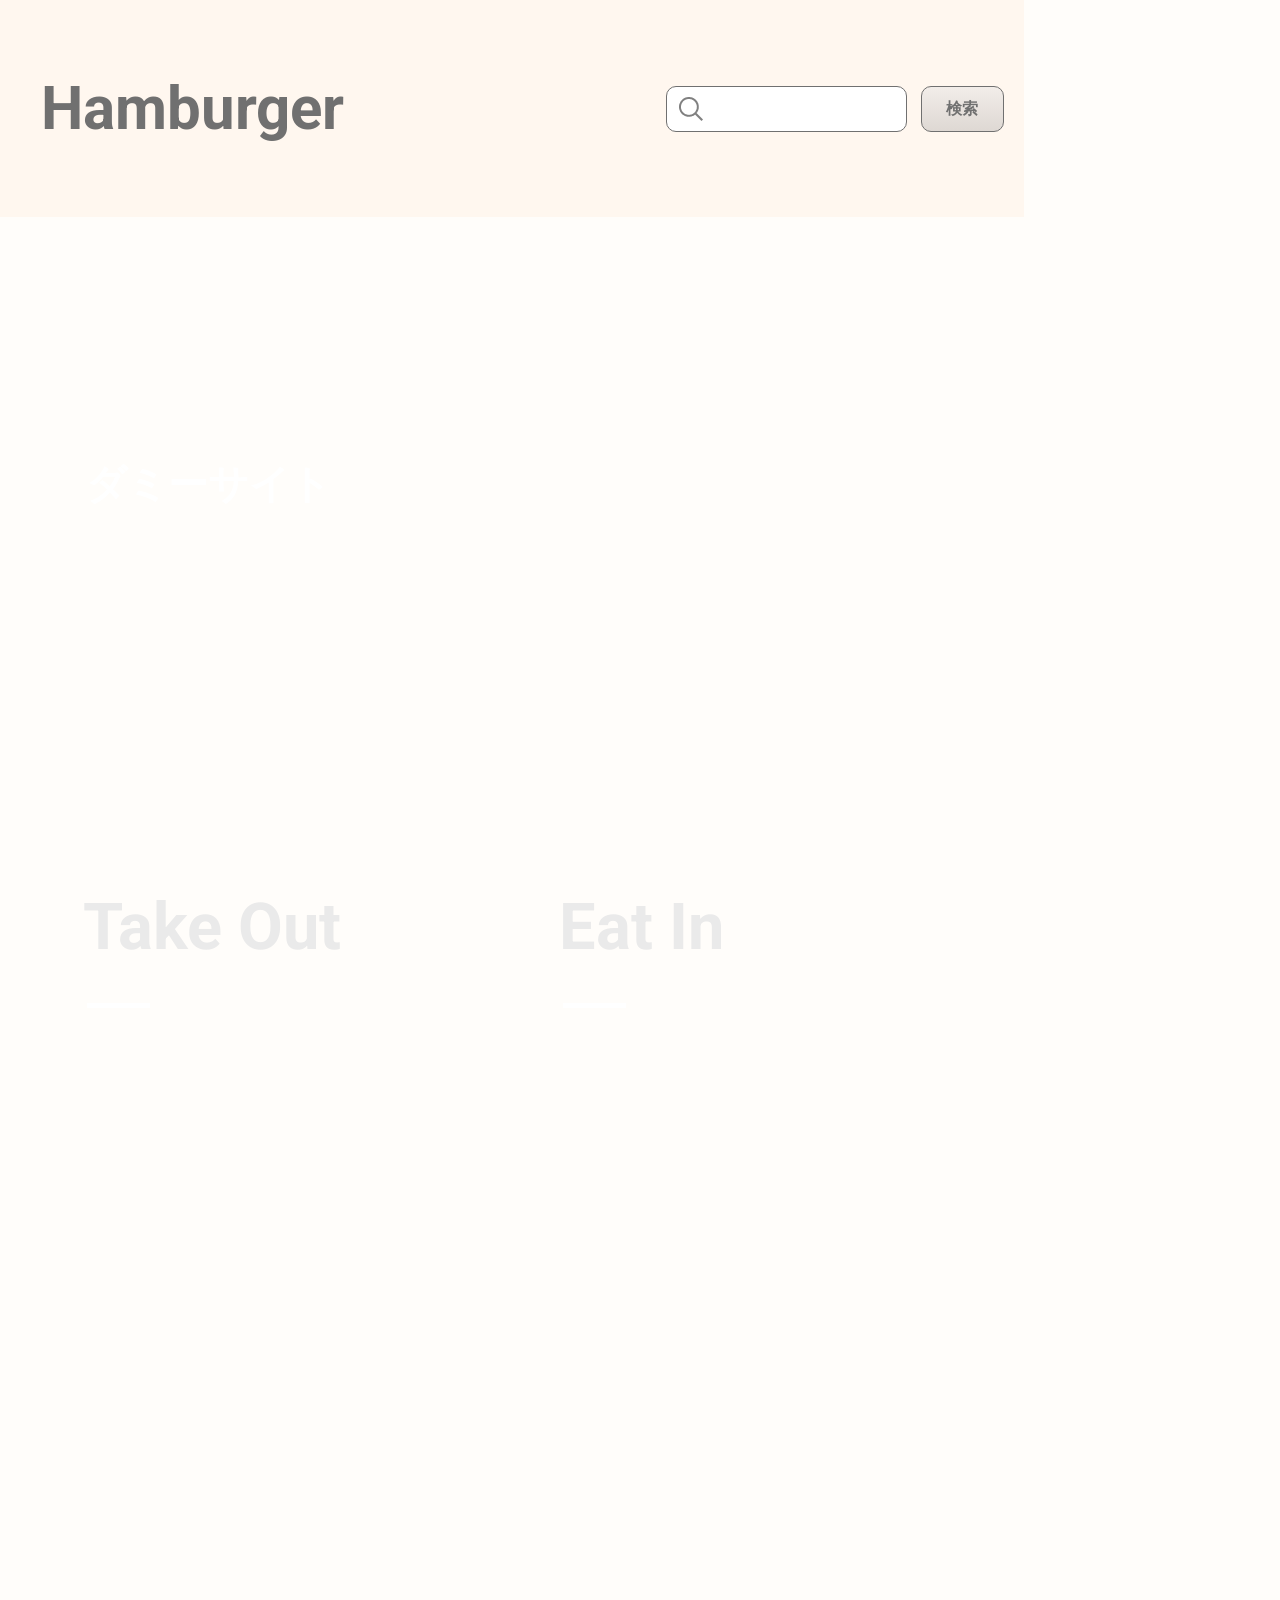
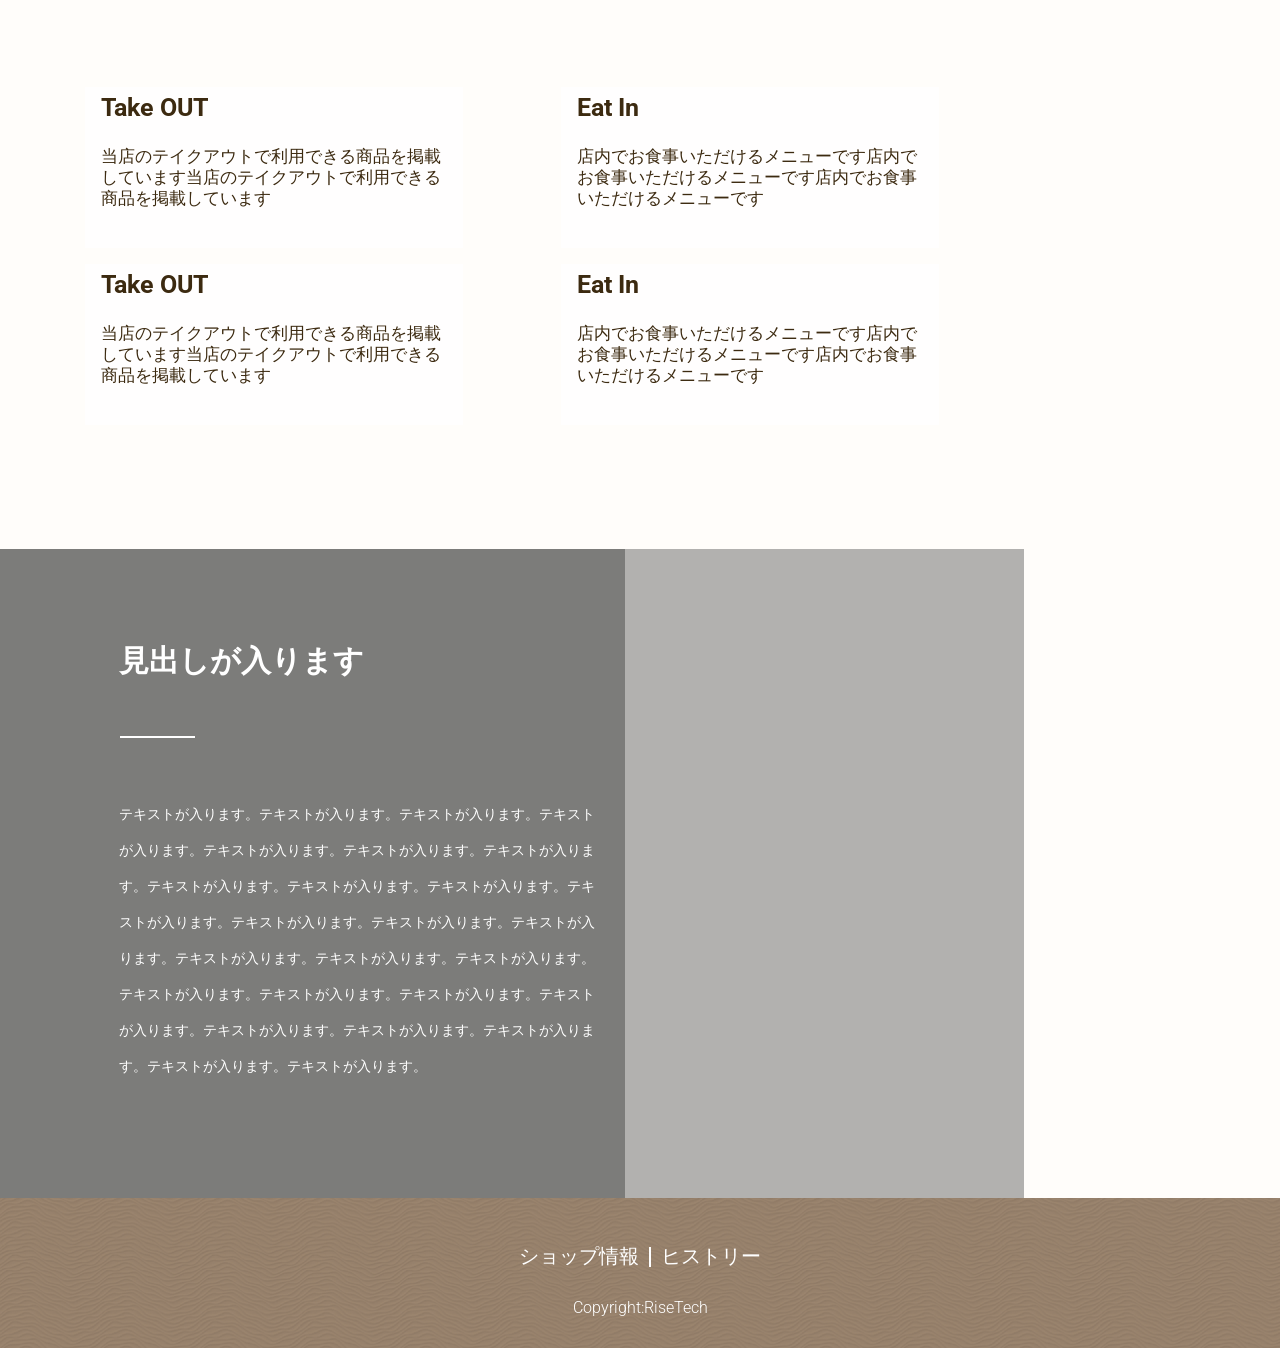
==== commit daa84f22: "サイドバー開閉の記述" ====
--- a/index.html
+++ b/index.html
@@ -22,8 +22,8 @@
     <body class="l-container">
         <header class="l-header">
             <div class="c-header p-header">
+                <h1 class="c-header__title p-header__title">Hamburger</h1>
                 <h2 class="c-header__btn p-header__btn">Menu</h2>
-                <h1 class="c-header__title p-header__title">Hamburger</h1>
                 <form class="c-header__search p-header__search" action="###" method="post" name="###">
                     <input class="c-header__search__box p-header__search__box--input" type="search">
                     <input class="c-header__search__box p-header__search__box--submit" type="submit" name="###" value="検索">
--- a/css/style.css
+++ b/css/style.css
@@ -214,28 +214,28 @@
 .c-sidebar__bg {
   position: fixed;
   top: 0;
-  right: -120%;
-  transition: right 0.6s;
+  left: 0;
 }
 @media (min-width: 920px) {
   .c-sidebar__bg {
     position: static;
   }
-}
-
-.c-sidebar__bg.open {
-  right: 0;
 }
 
 .c-sidebar {
   position: absolute;
   top: 0;
-  right: 0;
+  right: -120%;
+  transition: right 0.6s;
 }
 @media (min-width: 920px) {
   .c-sidebar {
     position: static;
   }
+}
+
+.c-sidebar.open {
+  right: 0;
 }
 
 .c-sidebar__btn {
@@ -614,6 +614,13 @@
   width: 100%;
   height: 100%;
   background-color: rgba(0, 0, 0, 0.5);
+  opacity: 0;
+  z-index: -1;
+  transition: opacity 0.6s ease;
+}
+
+.p-sidebar__bg.open {
+  opacity: 1;
   z-index: 100;
 }
 
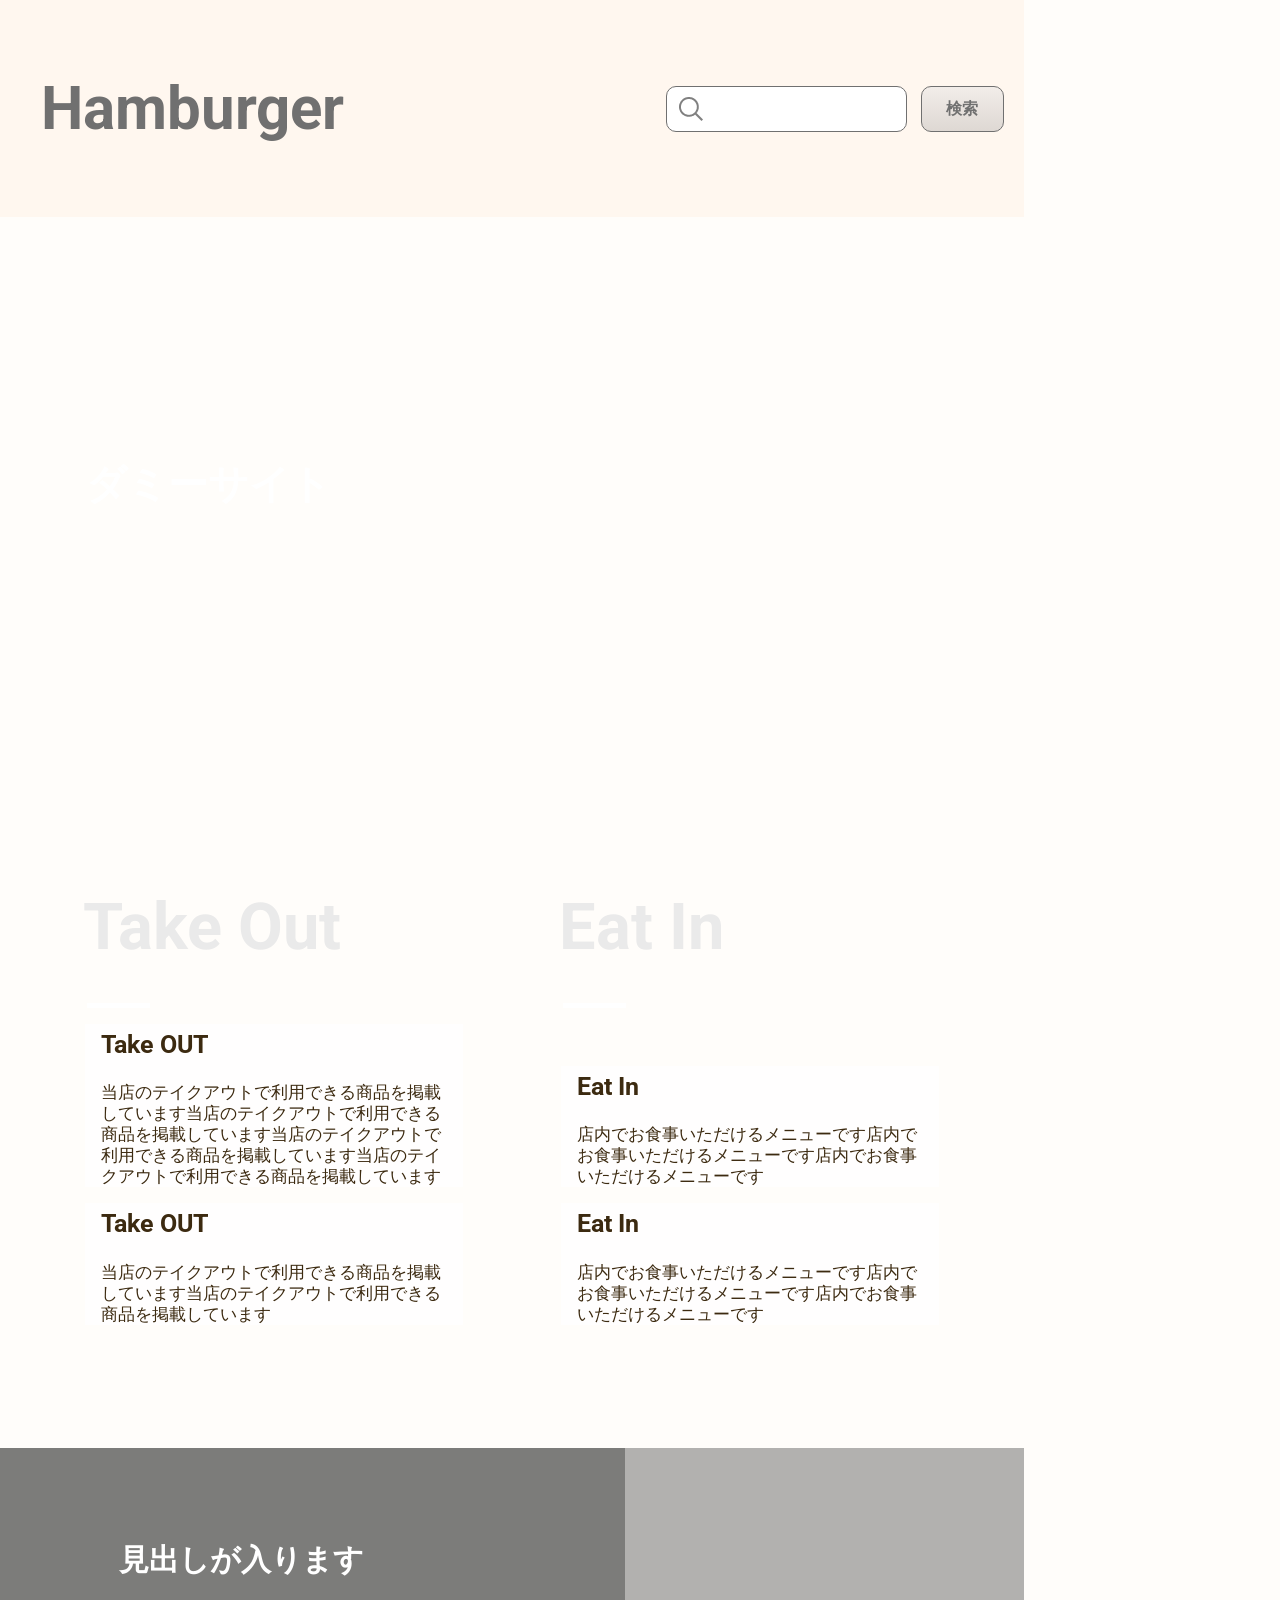
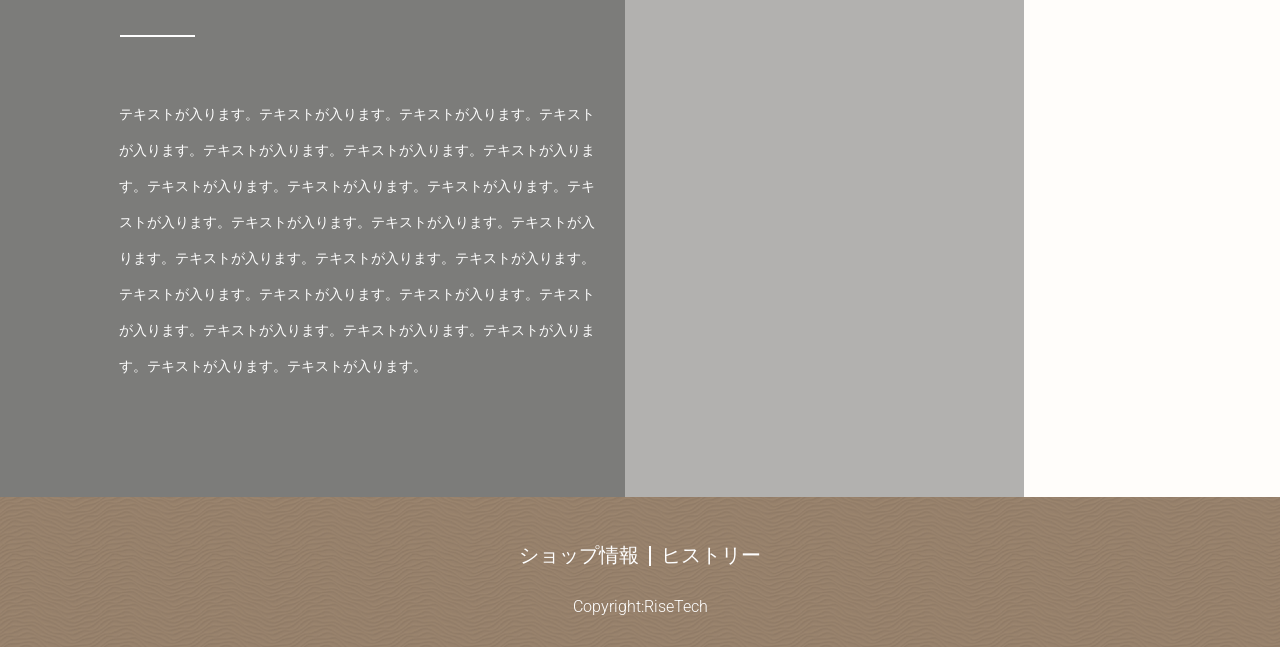
==== commit 379f8f09: "サイドバー開閉の編集" ====
--- a/index.html
+++ b/index.html
@@ -79,7 +79,7 @@
                     <div>
                         <div class="c-main__card__sabcard">
                             <h3 class="c-main__card__sabcard__title">Take OUT</h3>
-                            <p class="c-main__card__sabcard__content">当店のテイクアウトで利用できる商品を掲載しています当店のテイクアウトで利用できる商品を掲載しています</p>
+                            <p class="c-main__card__sabcard__content">当店のテイクアウトで利用できる商品を掲載しています当店のテイクアウトで利用できる商品を掲載しています当店のテイクアウトで利用できる商品を掲載しています当店のテイクアウトで利用できる商品を掲載しています</p>
                         </div>
                         <div class="c-main__card__sabcard">
                             <h3 class="c-main__card__sabcard__title">Take OUT</h3>
--- a/css/style.css
+++ b/css/style.css
@@ -84,11 +84,19 @@
   }
 }
 
+.l-sidebar {
+  position: relative;
+  z-index: -1;
+}
 @media (min-width: 920px) {
   .l-sidebar {
     grid-row: 1/3;
     grid-column: 2/3;
   }
+}
+
+.l-sidebar.open {
+  z-index: 999;
 }
 
 @media (min-width: 920px) {
@@ -408,7 +416,7 @@
 }
 @media (min-width: 520px) and (min-width: 920px) {
   .c-main__card {
-    height: 1197px;
+    height: auto;
     width: 80%;
     margin: 19% auto 21% auto;
   }
@@ -464,7 +472,7 @@
 }
 @media (min-width: 520px) and (min-width: 920px) {
   .c-main__card__sabcard {
-    height: 161px;
+    height: auto;
   }
 }
 .c-main__card__sabcard__title {
@@ -615,13 +623,11 @@
   height: 100%;
   background-color: rgba(0, 0, 0, 0.5);
   opacity: 0;
-  z-index: -1;
   transition: opacity 0.6s ease;
 }
 
 .p-sidebar__bg.open {
   opacity: 1;
-  z-index: 100;
 }
 
 .p-sidebar {
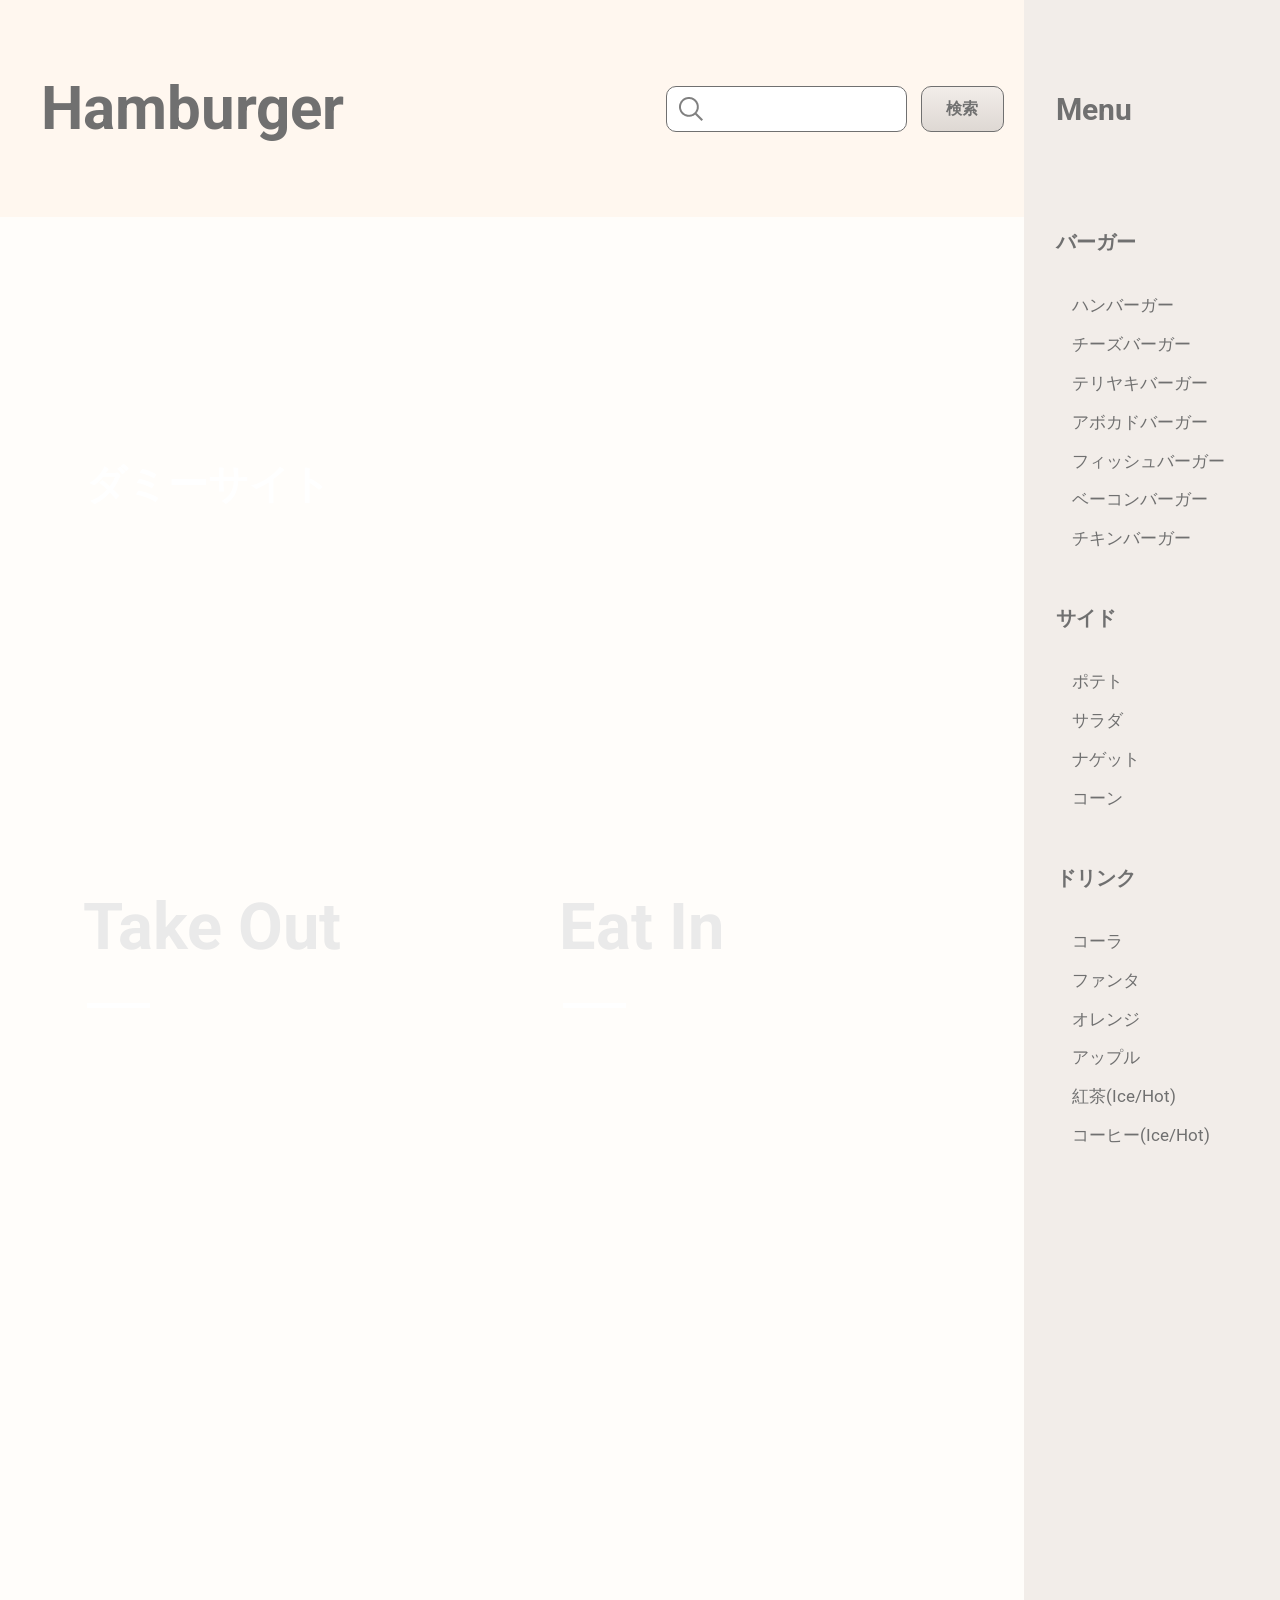
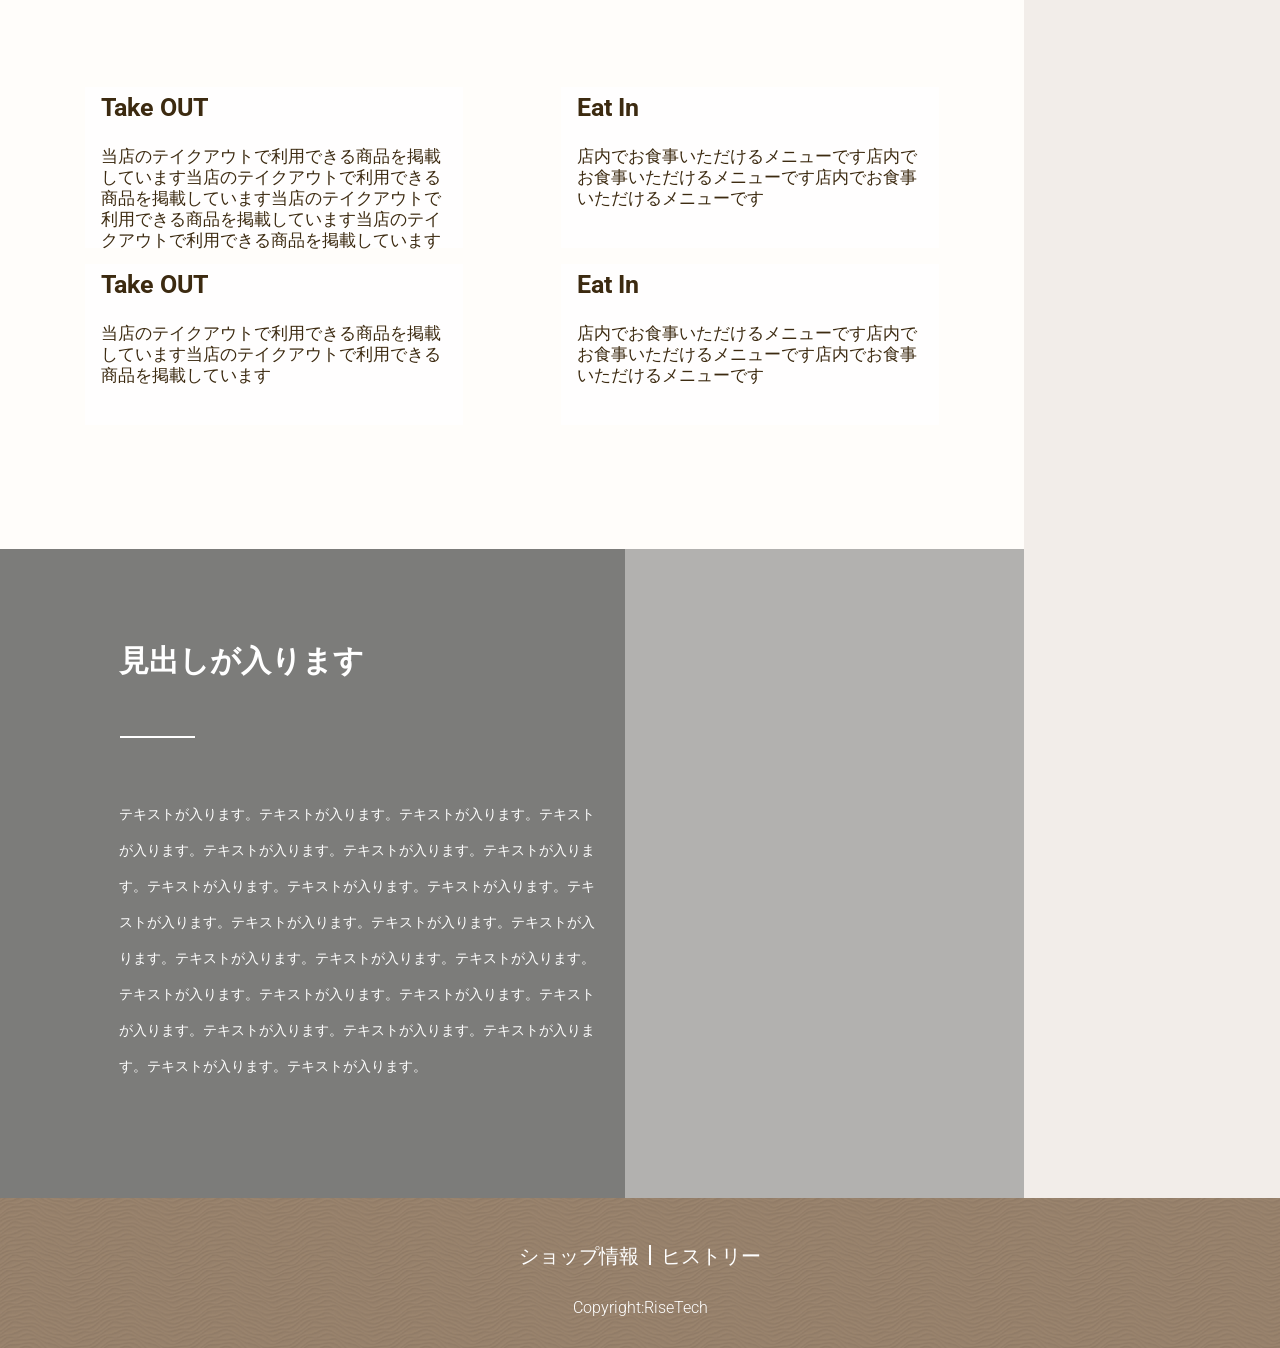
==== commit d5f1fa6f: "componentの見直し終了" ====
--- a/index.html
+++ b/index.html
@@ -21,105 +21,105 @@
 
     <body class="l-container">
         <header class="l-header">
-            <div class="c-header p-header">
-                <h1 class="c-header__title p-header__title">Hamburger</h1>
-                <h2 class="c-header__btn p-header__btn">Menu</h2>
-                <form class="c-header__search p-header__search" action="###" method="post" name="###">
-                    <input class="c-header__search__box p-header__search__box--input" type="search">
-                    <input class="c-header__search__box p-header__search__box--submit" type="submit" name="###" value="検索">
+            <div class="p-header">
+                <h1 class="p-header__title">Hamburger</h1>
+                <h2 class="p-header__btn">Menu</h2>
+                <form class="p-header__search" action="###" method="post" name="###">
+                    <input class="c-box c-bg--white p-header__search__box--input" type="search">
+                    <input class="c-box p-header__search__box--submit" type="submit" name="###" value="検索">
                 </form>
             </div>
         </header>
         <div class="l-sidebar">
-            <div class="c-sidebar__bg p-sidebar__bg">
-                <div class="c-sidebar p-sidebar">
-                    <div class="c-sidebar__btn p-sidebar__btn">
-                        <div class="c-sidebar__btn__bar p-sidebar__btn__bar--first"></div>
-                        <div class="c-sidebar__btn__bar p-sidebar__btn__bar--second"></div>
+            <div class="p-sidebar__bg">
+                <div class="p-sidebar">
+                    <div class="p-sidebar__btn">
+                        <div class="c-btn__bar p-sidebar__btn__bar--first"></div>
+                        <div class="c-btn__bar p-sidebar__btn__bar--second"></div>
                     </div>    
-                    <h2 class="c-sidebar__title p-sidebar__title">Menu</h2>
-                    <div class="c-sidebar__container p-sidebar__container">
-                        <ul class="c-sidebar__container__unit p-sidebar__container__unit--first"><h3>バーガー</h3>
-                            <li class="c-sidebar__container__unit__list">ハンバーガー</li>
-                            <li class="c-sidebar__container__unit__list">チーズバーガー</li>
-                            <li class="c-sidebar__container__unit__list">テリヤキバーガー</li>
-                            <li class="c-sidebar__container__unit__list">アボカドバーガー</li>
-                            <li class="c-sidebar__container__unit__list">フィッシュバーガー</li>
-                            <li class="c-sidebar__container__unit__list">ベーコンバーガー</li>
-                            <li class="c-sidebar__container__unit__list">チキンバーガー</li>
+                    <h2 class="p-sidebar__title">Menu</h2>
+                    <div class="p-sidebar__container">
+                        <ul class="c-unit p-sidebar__container__unit--first"><h3>バーガー</h3>
+                            <li class="c-unit__list">ハンバーガー</li>
+                            <li class="c-unit__list">チーズバーガー</li>
+                            <li class="c-unit__list">テリヤキバーガー</li>
+                            <li class="c-unit__list">アボカドバーガー</li>
+                            <li class="c-unit__list">フィッシュバーガー</li>
+                            <li class="c-unit__list">ベーコンバーガー</li>
+                            <li class="c-unit__list">チキンバーガー</li>
                         </ul>
-                        <ul class="c-sidebar__container__unit p-sidebar__container__unit--second"><h3>サイド</h3>
-                            <li class="c-sidebar__container__unit__list">ポテト</li>
-                            <li class="c-sidebar__container__unit__list">サラダ</li>
-                            <li class="c-sidebar__container__unit__list">ナゲット</li>
-                            <li class="c-sidebar__container__unit__list">コーン</li>
+                        <ul class="c-unit p-sidebar__container__unit--second"><h3>サイド</h3>
+                            <li class="c-unit__list">ポテト</li>
+                            <li class="c-unit__list">サラダ</li>
+                            <li class="c-unit__list">ナゲット</li>
+                            <li class="c-unit__list">コーン</li>
                         </ul>
-                        <ul class="c-sidebar__container__unit p-sidebar__container__unit--third"><h3>ドリンク</h3>
-                            <li class="c-sidebar__container__unit__list">コーラ</li>
-                            <li class="c-sidebar__container__unit__list">ファンタ</li>
-                            <li class="c-sidebar__container__unit__list">オレンジ</li>
-                            <li class="c-sidebar__container__unit__list">アップル</li>
-                            <li class="c-sidebar__container__unit__list">紅茶(Ice/Hot)</li>
-                            <li class="c-sidebar__container__unit__list">コーヒー(Ice/Hot)</li>
+                        <ul class="c-unit p-sidebar__container__unit--third"><h3>ドリンク</h3>
+                            <li class="c-unit__list">コーラ</li>
+                            <li class="c-unit__list">ファンタ</li>
+                            <li class="c-unit__list">オレンジ</li>
+                            <li class="c-unit__list">アップル</li>
+                            <li class="c-unit__list">紅茶(Ice/Hot)</li>
+                            <li class="c-unit__list">コーヒー(Ice/Hot)</li>
                         </ul>
                     </div>
                 </div>
             </div>
         </div>
         <main class="l-main">
-            <div class="c-main p-main">
-                <div class="c-main__top p-main__top">
-                    <h2 class="c-main__top__title p-main__top__title">ダミーサイト</h2>
+            <div class="p-main">
+                <div class="c-bg--img p-main__top">
+                    <h2 class="c-text--white p-main__top__title">ダミーサイト</h2>
                 </div>
-                <div class="c-main__card p-main__card--first">
+                <div class="c-card c-bg--img p-main__card p-main__card--first">
                     <div>
-                        <h2 class="c-main__card__title">Take Out</h2>
-                        <div class="c-main__card__separate"></div>
+                        <h2 class="p-main__card__title">Take Out</h2>
+                        <div class="p-main__card__separate"></div>
                     </div>
                     <div>
-                        <div class="c-main__card__sabcard">
-                            <h3 class="c-main__card__sabcard__title">Take OUT</h3>
-                            <p class="c-main__card__sabcard__content">当店のテイクアウトで利用できる商品を掲載しています当店のテイクアウトで利用できる商品を掲載しています当店のテイクアウトで利用できる商品を掲載しています当店のテイクアウトで利用できる商品を掲載しています</p>
+                        <div class="p-main__card__sabcard">
+                            <h3 class="p-main__card__sabcard__title">Take OUT</h3>
+                            <p class="p-main__card__sabcard__content">当店のテイクアウトで利用できる商品を掲載しています当店のテイクアウトで利用できる商品を掲載しています当店のテイクアウトで利用できる商品を掲載しています当店のテイクアウトで利用できる商品を掲載しています</p>
                         </div>
-                        <div class="c-main__card__sabcard">
-                            <h3 class="c-main__card__sabcard__title">Take OUT</h3>
-                            <p class="c-main__card__sabcard__content">当店のテイクアウトで利用できる商品を掲載しています当店のテイクアウトで利用できる商品を掲載しています</p>
+                        <div class="p-main__card__sabcard">
+                            <h3 class="p-main__card__sabcard__title">Take OUT</h3>
+                            <p class="p-main__card__sabcard__content">当店のテイクアウトで利用できる商品を掲載しています当店のテイクアウトで利用できる商品を掲載しています</p>
                         </div>
                     </div>
                 </div>
-                <div class="c-main__card p-main__card--second">
+                <div class="c-card c-bg--img p-main__card p-main__card--second">
                     <div>
-                        <h2 class="c-main__card__title">Eat In</h2>
-                        <div class="c-main__card__separate"></div>
+                        <h2 class="p-main__card__title">Eat In</h2>
+                        <div class="p-main__card__separate"></div>
                     </div>
                     <div>
-                        <div class="c-main__card__sabcard">
-                            <h3 class="c-main__card__sabcard__title">Eat In</h3>
-                            <p class="c-main__card__sabcard__content">店内でお食事いただけるメニューです店内でお食事いただけるメニューです店内でお食事いただけるメニューです</p>
+                        <div class="p-main__card__sabcard">
+                            <h3 class="p-main__card__sabcard__title">Eat In</h3>
+                            <p class="p-main__card__sabcard__content">店内でお食事いただけるメニューです店内でお食事いただけるメニューです店内でお食事いただけるメニューです</p>
                         </div>
-                        <div class="c-main__card__sabcard">
-                            <h3 class="c-main__card__sabcard__title">Eat In</h3>
-                            <p class="c-main__card__sabcard__content">店内でお食事いただけるメニューです店内でお食事いただけるメニューです店内でお食事いただけるメニューです</p>
+                        <div class="p-main__card__sabcard">
+                            <h3 class="p-main__card__sabcard__title">Eat In</h3>
+                            <p class="p-main__card__sabcard__content">店内でお食事いただけるメニューです店内でお食事いただけるメニューです店内でお食事いただけるメニューです</p>
                         </div>
                     </div>
                 </div>
-                <div class="c-main__map p-main__map">
-                    <div class="c-main__map__bg p-main__map__bg--light"></div>
-                    <div class="c-main__map__bg p-main__map__bg--dark"></div>
-                    <h2 class="c-main__map__title p-main__map__title">見出しが入ります</h2>
-                    <div class="c-main__map__separate p-main__map__separate"></div>
-                    <p class="c-main__map__content p-main__map__content">テキストが入ります。テキストが入ります。テキストが入ります。テキストが入ります。テキストが入ります。テキストが入ります。テキストが入ります。テキストが入ります。テキストが入ります。テキストが入ります。テキストが入ります。テキストが入ります。テキストが入ります。テキストが入ります。テキストが入ります。テキストが入ります。テキストが入ります。テキストが入ります。テキストが入ります。テキストが入ります。テキストが入ります。テキストが入ります。テキストが入ります。テキストが入ります。テキストが入ります。テキストが入ります。</p>
+                <div class="p-main__map">
+                    <div class="c-bg--clearblack p-main__map__bg--light"></div>
+                    <div class="c-bg--clearblack p-main__map__bg--dark"></div>
+                    <h2 class="p-main__map__title">見出しが入ります</h2>
+                    <div class="p-main__map__separate"></div>
+                    <p class="p-main__map__content">テキストが入ります。テキストが入ります。テキストが入ります。テキストが入ります。テキストが入ります。テキストが入ります。テキストが入ります。テキストが入ります。テキストが入ります。テキストが入ります。テキストが入ります。テキストが入ります。テキストが入ります。テキストが入ります。テキストが入ります。テキストが入ります。テキストが入ります。テキストが入ります。テキストが入ります。テキストが入ります。テキストが入ります。テキストが入ります。テキストが入ります。テキストが入ります。テキストが入ります。テキストが入ります。</p>
                 </div>
             </div>
         </main>
         <footer class="l-footer">
-            <div class="c-footer p-footer">
-                <div class="c-footer__container p-footer__container">
-                    <p class="c-footer__container__link p-footer__container__link--shop">ショップ情報</p>
-                    <div class="c-footer__container__separate p-footer__container__separate"></div>
-                    <p class="c-footer__container__link p-footer__container__link--history">ヒストリー</p>
+            <div class="p-footer">
+                <div class="p-footer__container">
+                    <p class="c-text--white p-footer__container__link--shop">ショップ情報</p>
+                    <div class="p-footer__container__separate"></div>
+                    <p class="c-text--white p-footer__container__link--history">ヒストリー</p>
                 </div>
-                <p class="c-footer__copyright p-footer__copyright">Copyright:RiseTech</p>
+                <p class="c-text--white p-footer__copyright">Copyright:RiseTech</p>
             </div>
         </footer>
     </body>
--- a/css/style.css
+++ b/css/style.css
@@ -106,47 +106,195 @@
   }
 }
 
-@media (min-width: 920px) {
-  .c-header {
+.c-box {
+  border-radius: 10px;
+  border: solid 1px #707070;
+}
+
+.c-btn__bar {
+  position: absolute;
+  height: 40px;
+  width: 5px;
+  background-color: #707070;
+}
+
+.c-bg--clearblack {
+  background-color: rgba(0, 0, 0, 0.3);
+}
+
+.c-bg--img {
+  background-size: cover;
+  background-position: top center;
+}
+
+.c-bg--white {
+  background-color: #FFFFFF;
+}
+
+.c-card {
+  display: flex;
+  justify-content: space-between;
+  flex-direction: column;
+}
+
+.c-card__sabcard {
+  opacity: 0.8;
+}
+
+.c-text--white {
+  color: #FFFFFF;
+}
+
+.c-unit {
+  font-size: 20px;
+  margin-top: 60px;
+  margin-left: 46px;
+}
+@media (min-width: 520px) {
+  .c-unit {
+    margin-top: 48px;
+  }
+}
+@media (min-width: 520px) and (min-width: 920px) {
+  .c-unit {
+    margin-left: 12.5%;
+  }
+}
+
+.c-unit__list {
+  margin-top: 20px;
+  margin-left: 20px;
+}
+@media (min-width: 520px) {
+  .c-unit__list {
+    margin-top: 32px;
+  }
+}
+@media (min-width: 520px) and (min-width: 920px) {
+  .c-unit__list {
+    font-size: 17px;
+    margin-top: 10px;
+    margin-left: 7%;
+  }
+}
+
+.p-header {
+  height: 215px;
+  background-color: #FFF7EF;
+}
+@media (min-width: 520px) {
+  .p-header {
+    height: 217px;
+  }
+}
+@media (min-width: 520px) and (min-width: 920px) {
+  .p-header {
     display: flex;
     justify-content: space-between;
     align-items: center;
   }
 }
 
-.c-header__btn {
+.p-header__btn {
+  font-size: 22px;
   position: fixed;
   top: 0;
   right: 8px;
   z-index: 9999;
 }
 @media (min-width: 520px) {
-  .c-header__btn {
+  .p-header__btn {
+    font-size: 30px;
     top: 20px;
     right: 25px;
   }
 }
 @media (min-width: 520px) and (min-width: 920px) {
-  .c-header__btn {
+  .p-header__btn {
     display: none;
   }
 }
 
-.c-header__btn.open {
+.p-header__btn.open {
   display: none;
 }
 
-.c-header__title {
+.p-header__title {
+  padding-top: 35px;
+  font-size: 40px;
+  font-weight: 700;
   text-align: center;
 }
-
-.c-header__search {
+@media (min-width: 520px) {
+  .p-header__title {
+    padding-top: 40px;
+  }
+}
+@media (min-width: 520px) and (min-width: 920px) {
+  .p-header__title {
+    padding: 0 0 0 4%;
+    font-size: 60px;
+  }
+}
+
+.c-box {
+  height: 46px;
+}
+
+.p-header__search {
   display: flex;
   justify-content: center;
-}
-
-@media (min-width: 520px) {
-  .c-main {
+  padding-top: 30px;
+}
+@media (min-width: 920px) {
+  .p-header__search {
+    width: 35%;
+  }
+}
+@media (min-width: 920px) {
+  .p-header__search {
+    padding: 0 2% 0 0;
+  }
+}
+.p-header__search__box--input {
+  width: 216px;
+  margin-right: 12px;
+  padding-left: 35px;
+  background-image: url("../../../images/header_icon_serch.png");
+  background-position: 5px center;
+}
+@media (min-width: 520px) {
+  .p-header__search__box--input {
+    width: 396px;
+    margin-right: 14px;
+    padding-left: 42px;
+    background-position: 12px center;
+  }
+}
+@media (min-width: 520px) and (min-width: 920px) {
+  .p-header__search__box--input {
+    width: 72.5%;
+  }
+}
+.p-header__search__box--submit {
+  width: 90px;
+  background: linear-gradient(180deg, #F2EDE9, #DED8D3);
+  color: #707070;
+  font-weight: 700;
+}
+@media (min-width: 520px) {
+  .p-header__search__box--submit {
+    width: 136px;
+  }
+}
+@media (min-width: 520px) and (min-width: 920px) {
+  .p-header__search__box--submit {
+    width: 25%;
+  }
+}
+
+@media (min-width: 520px) {
+  .p-main {
     height: 100%;
     display: grid;
     grid-template-rows: 285px 1fr 415px;
@@ -155,342 +303,134 @@
   }
 }
 @media (min-width: 520px) and (min-width: 920px) {
-  .c-main {
+  .p-main {
     grid-template-rows: 530px 1fr 649px;
   }
 }
 
-.c-main__top {
+.p-main__top {
   position: relative;
-}
-@media (min-width: 520px) {
-  .c-main__top {
+  width: 100%;
+  height: 285px;
+  background-image: url(../../../images/main_title_bg.jpg);
+}
+@media (min-width: 520px) {
+  .p-main__top {
     grid-row: 1;
     grid-column: 1/3;
-  }
-}
-.c-main__top__title {
+    background-position: center;
+  }
+}
+@media (min-width: 520px) and (min-width: 920px) {
+  .p-main__top {
+    height: 530px;
+  }
+}
+.p-main__top__title {
   position: absolute;
   top: 122px;
   left: 25px;
-}
-@media (min-width: 520px) {
-  .c-main__top__title {
+  font-size: 40px;
+}
+@media (min-width: 520px) {
+  .p-main__top__title {
     left: 86px;
   }
 }
 @media (min-width: 520px) and (min-width: 920px) {
-  .c-main__top__title {
+  .p-main__top__title {
     top: 234px;
   }
 }
 
-.c-main__card {
-  display: flex;
-  flex-direction: column;
-  justify-content: space-between;
-}
-@media (min-width: 520px) {
-  .c-main__card {
+.p-main__card {
+  margin: 20px;
+  height: 642px;
+}
+@media (min-width: 520px) {
+  .p-main__card {
+    margin: 40px;
+    height: 681px;
     grid-row: 2;
     grid-columns: 1/3;
   }
 }
-
-.c-main__map {
-  position: relative;
-}
-@media (min-width: 520px) {
-  .c-main__map {
-    grid-row: 3;
-    grid-column: 1/3;
-  }
-}
-.c-main__map__bg {
-  position: absolute;
-}
-.c-main__map__title {
-  position: relative;
-}
-.c-main__map__separate {
-  position: relative;
-}
-.c-main__map__content {
-  position: relative;
-}
-
-.c-sidebar__bg {
-  position: fixed;
-  top: 0;
-  left: 0;
-}
-@media (min-width: 920px) {
-  .c-sidebar__bg {
-    position: static;
-  }
-}
-
-.c-sidebar {
-  position: absolute;
-  top: 0;
-  right: -120%;
-  transition: right 0.6s;
-}
-@media (min-width: 920px) {
-  .c-sidebar {
-    position: static;
-  }
-}
-
-.c-sidebar.open {
-  right: 0;
-}
-
-.c-sidebar__btn {
-  position: absolute;
-  top: 8px;
-  right: 0;
-}
-@media (min-width: 520px) {
-  .c-sidebar__btn {
-    top: 20px;
-    right: 25px;
-  }
-}
-@media (min-width: 520px) and (min-width: 920px) {
-  .c-sidebar__btn {
-    display: none;
-  }
-}
-.c-sidebar__btn__bar {
-  position: absolute;
-}
-
-.c-sidebar__title {
-  display: none;
-}
-@media (min-width: 920px) {
-  .c-sidebar__title {
-    display: block;
-  }
-}
-
-.c-footer {
-  display: flex;
-  flex-direction: column;
-  justify-content: space-between;
-  align-items: center;
-}
-
-.c-footer__container {
-  display: flex;
-  flex-direction: row;
-  justify-content: space-between;
-}
-
-.p-header {
-  height: 215px;
-  background-color: #FFF7EF;
-}
-@media (min-width: 520px) {
-  .p-header {
-    height: 217px;
-  }
-}
-
-.p-header__btn {
-  font-size: 22px;
-}
-@media (min-width: 520px) {
-  .p-header__btn {
-    font-size: 30px;
-  }
-}
-
-.p-header__title {
-  padding-top: 35px;
-  font-size: 40px;
-  font-weight: 700;
-}
-@media (min-width: 520px) {
-  .p-header__title {
-    padding-top: 40px;
-  }
-}
-@media (min-width: 520px) and (min-width: 920px) {
-  .p-header__title {
-    padding: 0 0 0 4%;
-    font-size: 60px;
-  }
-}
-
-.c-header__search__box {
-  height: 46px;
-  border-radius: 10px;
-  border: solid 1px #707070;
-}
-
-.p-header__search {
-  padding-top: 30px;
-}
-@media (min-width: 920px) {
-  .p-header__search {
-    width: 35%;
-  }
-}
-@media (min-width: 920px) {
-  .p-header__search {
-    padding: 0 2% 0 0;
-  }
-}
-.p-header__search__box--input {
-  width: 216px;
-  margin-right: 12px;
-  padding-left: 35px;
-  background-color: #FFFFFF;
-  background-image: url("../../../images/header_icon_serch.png");
-  background-position: 5px center;
-}
-@media (min-width: 520px) {
-  .p-header__search__box--input {
-    width: 396px;
-    margin-right: 14px;
-    padding-left: 42px;
-    background-position: 12px center;
-  }
-}
-@media (min-width: 520px) and (min-width: 920px) {
-  .p-header__search__box--input {
-    width: 72.5%;
-  }
-}
-.p-header__search__box--submit {
-  width: 90px;
-  background: linear-gradient(180deg, #F2EDE9, #DED8D3);
-  color: #707070;
-  font-weight: 700;
-}
-@media (min-width: 520px) {
-  .p-header__search__box--submit {
-    width: 136px;
-  }
-}
-@media (min-width: 520px) and (min-width: 920px) {
-  .p-header__search__box--submit {
-    width: 25%;
-  }
-}
-
-.p-main__top {
-  width: 100%;
-  height: 285px;
-  background-image: url(../../../images/main_title_bg.jpg);
-  background-size: cover;
-}
-@media (min-width: 520px) {
-  .p-main__top {
-    background-position: center;
-  }
-}
-@media (min-width: 520px) and (min-width: 920px) {
-  .p-main__top {
-    height: 530px;
-  }
-}
-.p-main__top__title {
-  color: #FFFFFF;
-  font-size: 40px;
-}
-
-.c-main__card {
-  margin: 20px;
-  height: 642px;
-  background-size: cover;
-  background-position: top center;
-}
-@media (min-width: 520px) {
-  .c-main__card {
-    margin: 40px;
-    height: 681px;
-  }
-}
-@media (min-width: 520px) and (min-width: 920px) {
-  .c-main__card {
-    height: auto;
+@media (min-width: 520px) and (min-width: 920px) {
+  .p-main__card {
+    height: 1197px;
     width: 80%;
     margin: 19% auto 21% auto;
   }
 }
-.c-main__card__title {
+.p-main__card__title {
   color: #EAEAEA;
   font-size: 40px;
   margin-top: 13px;
   margin-left: 15px;
 }
 @media (min-width: 520px) {
-  .c-main__card__title {
+  .p-main__card__title {
     margin-top: 14px;
     margin-left: 11px;
   }
 }
 @media (min-width: 520px) and (min-width: 920px) {
-  .c-main__card__title {
+  .p-main__card__title {
     font-size: 65px;
     margin-top: 28px;
     margin-left: 14px;
   }
 }
-.c-main__card__separate {
+.p-main__card__separate {
   height: 5px;
   width: 35px;
   margin-left: 16px;
   background-color: #FFFFFF;
 }
 @media (min-width: 520px) {
-  .c-main__card__separate {
+  .p-main__card__separate {
     margin-top: 10px;
     margin-left: 11px;
   }
 }
 @media (min-width: 520px) and (min-width: 920px) {
-  .c-main__card__separate {
+  .p-main__card__separate {
     margin-top: 20px;
     margin-left: 17.5px;
     width: 63px;
   }
 }
-.c-main__card__sabcard {
+.p-main__card__sabcard {
   height: 156px;
   background-color: rgba(255, 255, 255, 0.8);
   margin: 16px;
   color: #3C2A10;
 }
 @media (min-width: 520px) {
-  .c-main__card__sabcard {
+  .p-main__card__sabcard {
     height: 154px;
   }
 }
 @media (min-width: 520px) and (min-width: 920px) {
-  .c-main__card__sabcard {
-    height: auto;
-  }
-}
-.c-main__card__sabcard__title {
+  .p-main__card__sabcard {
+    height: 161px;
+  }
+}
+.p-main__card__sabcard__title {
   font-size: 25px;
   margin-top: 16px;
   margin-left: 16px;
 }
-.c-main__card__sabcard__content {
+.p-main__card__sabcard__content {
   font-size: 17px;
   margin-left: 16px;
 }
 @media (min-width: 520px) {
-  .c-main__card__sabcard__content {
+  .p-main__card__sabcard__content {
     margin: 16px;
     line-height: 21px;
   }
 }
-
 .p-main__card--first {
   background-image: url(../../../images/main_card_1.jpg);
 }
@@ -504,7 +444,6 @@
     margin-right: 6.5%;
   }
 }
-
 .p-main__card--second {
   background-image: url(../../../images/main_card_2.jpg);
 }
@@ -519,22 +458,25 @@
   }
 }
 
-.c-main__map__bg {
+.c-bg--clearblack {
+  position: absolute;
   top: 0;
   left: 0;
   right: 0;
   bottom: 0;
-  background-color: rgba(0, 0, 0, 0.3);
 }
 
 .p-main__map {
   height: 691px;
   background-image: url(../../../images/main_map.jpg);
   background-size: cover;
+  position: relative;
 }
 @media (min-width: 520px) {
   .p-main__map {
     height: 415px;
+    grid-row: 3;
+    grid-column: 1/3;
   }
 }
 @media (min-width: 520px) and (min-width: 920px) {
@@ -569,6 +511,7 @@
   padding-left: 42px;
   color: #FFFFFF;
   font-size: 30px;
+  position: relative;
 }
 @media (min-width: 920px) {
   .p-main__map__title {
@@ -582,6 +525,7 @@
   margin-top: 6px;
   margin-left: 42px;
   background-color: #FFFFFF;
+  position: relative;
 }
 @media (min-width: 520px) {
   .p-main__map__separate {
@@ -602,6 +546,7 @@
   font-size: 14px;
   font-weight: 700;
   line-height: 28px;
+  position: relative;
 }
 @media (min-width: 520px) {
   .p-main__map__content {
@@ -624,6 +569,15 @@
   background-color: rgba(0, 0, 0, 0.5);
   opacity: 0;
   transition: opacity 0.6s ease;
+  position: fixed;
+  top: 0;
+  left: 0;
+}
+@media (min-width: 920px) {
+  .p-sidebar__bg {
+    position: static;
+    opacity: 1;
+  }
 }
 
 .p-sidebar__bg.open {
@@ -634,6 +588,10 @@
   width: 281px;
   height: 100%;
   background-color: #F2EDE9;
+  position: absolute;
+  top: 0;
+  right: -120%;
+  transition: right 0.6s;
 }
 @media (min-width: 520px) {
   .p-sidebar {
@@ -643,18 +601,31 @@
 @media (min-width: 520px) and (min-width: 920px) {
   .p-sidebar {
     width: 100%;
-  }
-}
-
-.c-sidebar__btn__bar {
-  height: 40px;
-  width: 5px;
-  background-color: #707070;
+    position: static;
+  }
+}
+
+.p-sidebar.open {
+  right: 0;
 }
 
 .p-sidebar__btn {
   height: 40px;
   width: 30px;
+  position: absolute;
+  top: 8px;
+  right: 0;
+}
+@media (min-width: 520px) {
+  .p-sidebar__btn {
+    top: 20px;
+    right: 25px;
+  }
+}
+@media (min-width: 520px) and (min-width: 920px) {
+  .p-sidebar__btn {
+    display: none;
+  }
 }
 .p-sidebar__btn__bar--first {
   transform: rotate(45deg);
@@ -663,47 +634,20 @@
   transform: rotate(-45deg);
 }
 
+.p-sidebar__title {
+  display: none;
+}
 @media (min-width: 920px) {
   .p-sidebar__title {
+    display: block;
     font-size: 30px;
     padding-top: 84px;
     padding-left: 12.5%;
   }
 }
 
-.c-sidebar__container__unit {
-  font-size: 20px;
-  margin-top: 60px;
-  margin-left: 46px;
-}
-@media (min-width: 520px) {
-  .c-sidebar__container__unit {
-    margin-top: 48px;
-  }
-}
-@media (min-width: 520px) and (min-width: 920px) {
-  .c-sidebar__container__unit {
-    margin-left: 12.5%;
-  }
-}
-.c-sidebar__container__unit__list {
-  margin-top: 20px;
-  margin-left: 20px;
-}
-@media (min-width: 520px) {
-  .c-sidebar__container__unit__list {
-    margin-top: 32px;
-  }
-}
-@media (min-width: 520px) and (min-width: 920px) {
-  .c-sidebar__container__unit__list {
-    font-size: 17px;
-    margin-top: 10px;
-    margin-left: 7%;
-  }
-}
-@media (min-width: 920px) {
-  .c-sidebar__container__unit__list:first-of-type {
+@media (min-width: 920px) {
+  .c-unit__list:first-of-type {
     margin-top: 32px;
   }
 }
@@ -733,43 +677,40 @@
   height: 150px;
   background-image: url(../../../images/footer_bg.jpg);
   background-size: cover;
-}
-
-.c-footer__container__link {
-  color: #FFFFFF;
+  display: flex;
+  flex-direction: column;
+  justify-content: space-between;
+  align-items: center;
+}
+
+.p-footer__container {
+  display: flex;
+  flex-direction: row;
+  justify-content: space-between;
   margin-top: 16px;
   font-size: 20px;
 }
 @media (min-width: 520px) {
-  .c-footer__container__link {
+  .p-footer__container {
     margin-top: 30px;
   }
 }
 @media (min-width: 520px) and (min-width: 920px) {
-  .c-footer__container__link {
+  .p-footer__container {
     margin-top: 41px;
   }
 }
-
 .p-footer__container__separate {
-  margin: 25px 10px 0 10px;
+  margin: 6px 10px 0 10px;
   height: 20px;
   width: 1.5px;
   background-color: #FFFFFF;
 }
-@media (min-width: 520px) {
-  .p-footer__container__separate {
-    margin-top: 38px;
-  }
-}
-@media (min-width: 520px) and (min-width: 920px) {
-  .p-footer__container__separate {
-    margin-top: 49px;
-  }
-}
 
 .p-footer__copyright {
-  color: #FFFFFF;
+  display: flex;
+  flex-direction: row;
+  justify-content: space-between;
   font-size: 16px;
   font-weight: 300;
   margin-bottom: 16px;
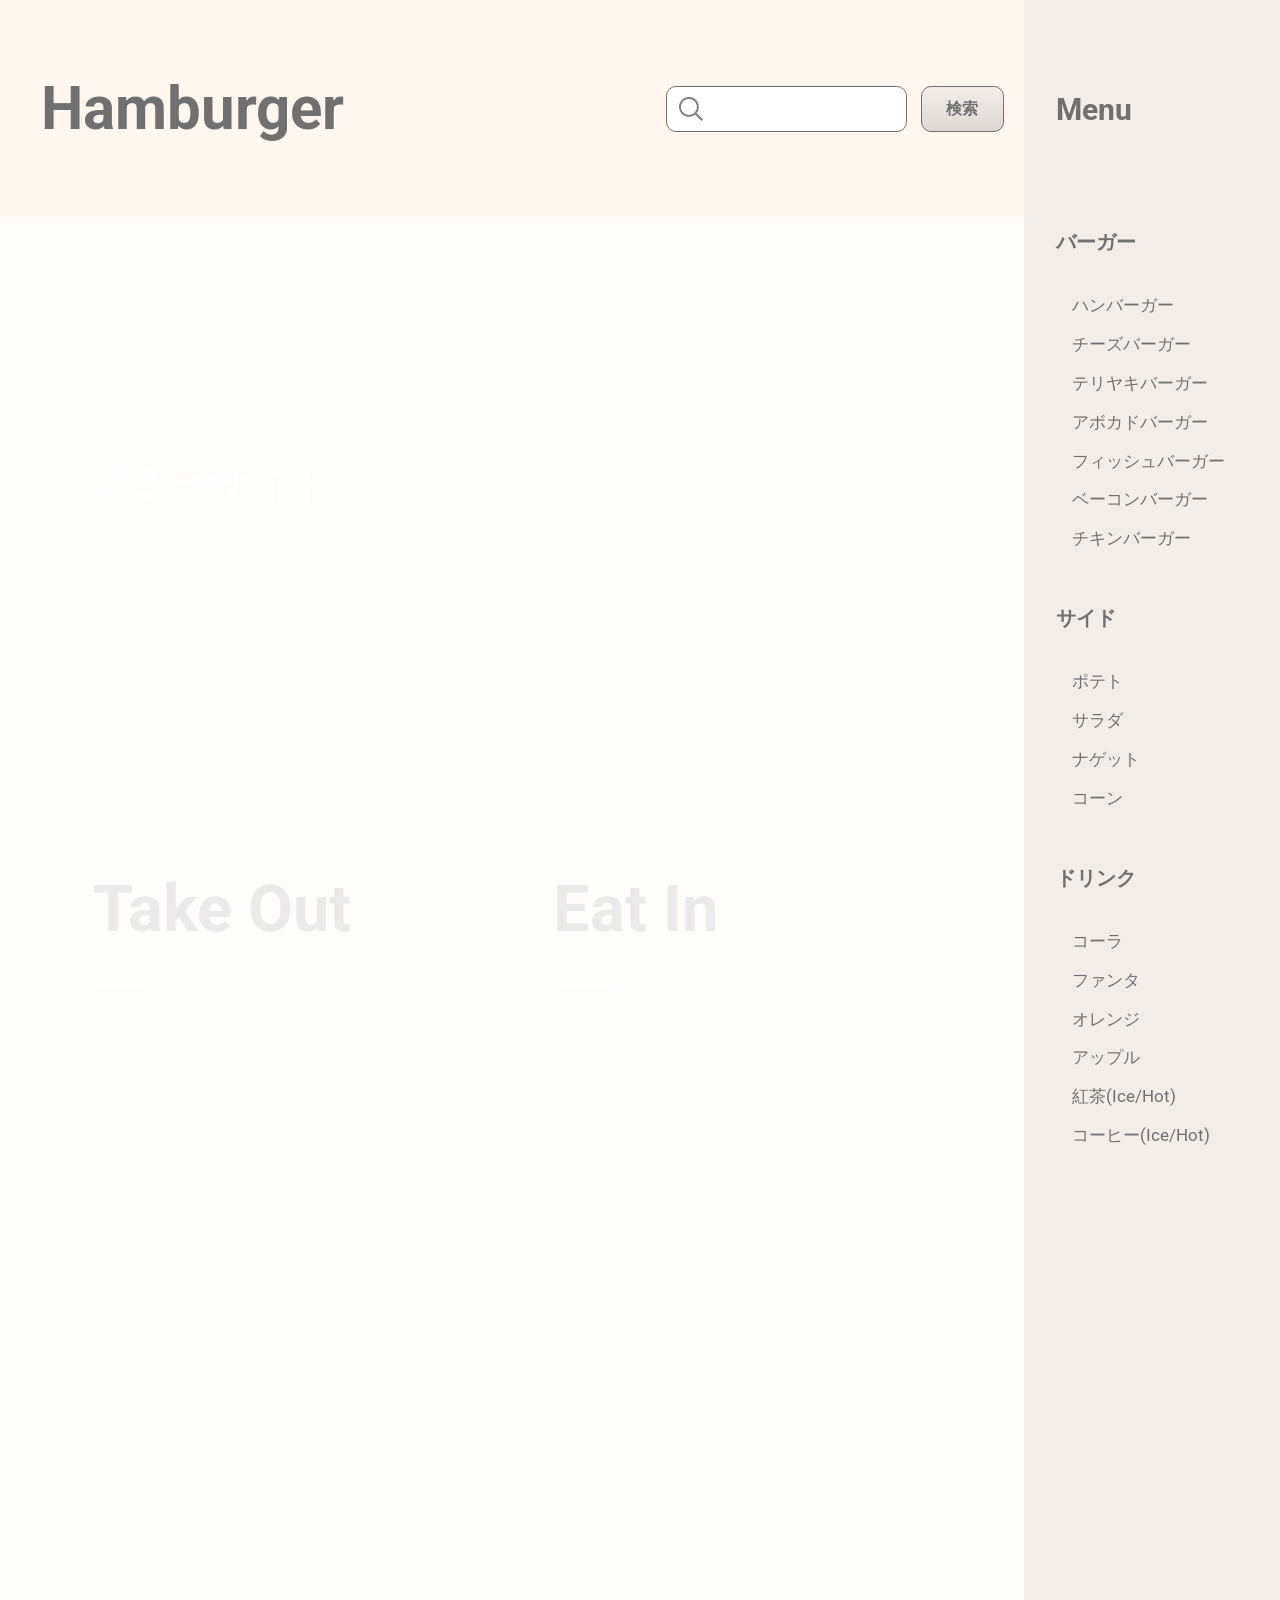
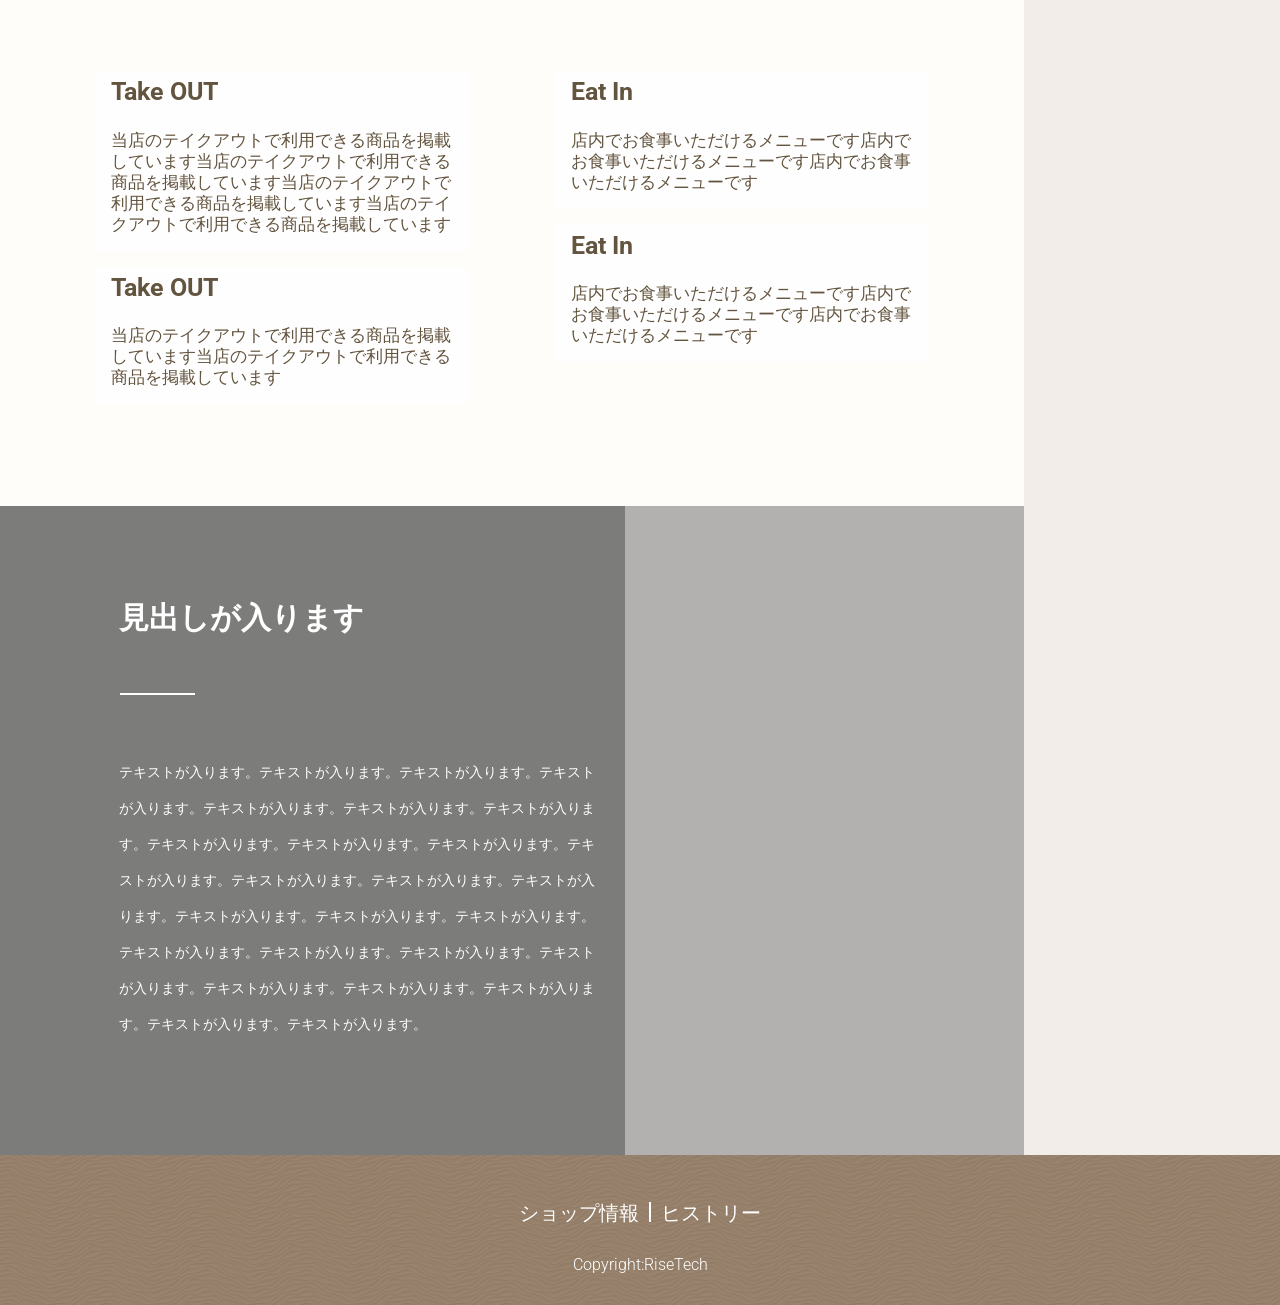
==== commit e17b66c1: "フロントページコーディング終了" ====
--- a/index.html
+++ b/index.html
@@ -39,7 +39,7 @@
                     </div>    
                     <h2 class="p-sidebar__title">Menu</h2>
                     <div class="p-sidebar__container">
-                        <ul class="c-unit p-sidebar__container__unit--first"><h3>バーガー</h3>
+                        <ul class="c-unit"><h3>バーガー</h3>
                             <li class="c-unit__list">ハンバーガー</li>
                             <li class="c-unit__list">チーズバーガー</li>
                             <li class="c-unit__list">テリヤキバーガー</li>
@@ -48,13 +48,13 @@
                             <li class="c-unit__list">ベーコンバーガー</li>
                             <li class="c-unit__list">チキンバーガー</li>
                         </ul>
-                        <ul class="c-unit p-sidebar__container__unit--second"><h3>サイド</h3>
+                        <ul class="c-unit"><h3>サイド</h3>
                             <li class="c-unit__list">ポテト</li>
                             <li class="c-unit__list">サラダ</li>
                             <li class="c-unit__list">ナゲット</li>
                             <li class="c-unit__list">コーン</li>
                         </ul>
-                        <ul class="c-unit p-sidebar__container__unit--third"><h3>ドリンク</h3>
+                        <ul class="c-unit"><h3>ドリンク</h3>
                             <li class="c-unit__list">コーラ</li>
                             <li class="c-unit__list">ファンタ</li>
                             <li class="c-unit__list">オレンジ</li>
@@ -71,52 +71,54 @@
                 <div class="c-bg--img p-main__top">
                     <h2 class="c-text--white p-main__top__title">ダミーサイト</h2>
                 </div>
-                <div class="c-card c-bg--img p-main__card p-main__card--first">
-                    <div>
-                        <h2 class="p-main__card__title">Take Out</h2>
-                        <div class="p-main__card__separate"></div>
+                <div class="p-main__card__wrapper">
+                    <div class="c-card c-bg--img p-main__card p-main__card--first">
+                        <div>
+                            <h2 class="c-text--white p-main__card__title">Take Out</h2>
+                            <div class="c-bg--white p-main__card__separate"></div>
+                        </div>
+                        <div>
+                            <div class="c-bg--white p-main__card__sabcard">
+                                <h3 class="p-main__card__sabcard__title">Take OUT</h3>
+                                <p class="p-main__card__sabcard__content">当店のテイクアウトで利用できる商品を掲載しています当店のテイクアウトで利用できる商品を掲載しています当店のテイクアウトで利用できる商品を掲載しています当店のテイクアウトで利用できる商品を掲載しています</p>
+                            </div>
+                            <div class="c-bg--white p-main__card__sabcard">
+                                <h3 class="p-main__card__sabcard__title">Take OUT</h3>
+                                <p class="p-main__card__sabcard__content">当店のテイクアウトで利用できる商品を掲載しています当店のテイクアウトで利用できる商品を掲載しています</p>
+                            </div>
+                        </div>
                     </div>
-                    <div>
-                        <div class="p-main__card__sabcard">
-                            <h3 class="p-main__card__sabcard__title">Take OUT</h3>
-                            <p class="p-main__card__sabcard__content">当店のテイクアウトで利用できる商品を掲載しています当店のテイクアウトで利用できる商品を掲載しています当店のテイクアウトで利用できる商品を掲載しています当店のテイクアウトで利用できる商品を掲載しています</p>
+                    <div class="c-card c-bg--img p-main__card p-main__card--second">
+                        <div>
+                            <h2 class="c-text--white p-main__card__title">Eat In</h2>
+                            <div class="c-bg--white p-main__card__separate"></div>
                         </div>
-                        <div class="p-main__card__sabcard">
-                            <h3 class="p-main__card__sabcard__title">Take OUT</h3>
-                            <p class="p-main__card__sabcard__content">当店のテイクアウトで利用できる商品を掲載しています当店のテイクアウトで利用できる商品を掲載しています</p>
+                        <div>
+                            <div class="c-bg--white p-main__card__sabcard">
+                                <h3 class="p-main__card__sabcard__title">Eat In</h3>
+                                <p class="p-main__card__sabcard__content">店内でお食事いただけるメニューです店内でお食事いただけるメニューです店内でお食事いただけるメニューです</p>
+                            </div>
+                            <div class="c-bg--white p-main__card__sabcard">
+                                <h3 class="p-main__card__sabcard__title">Eat In</h3>
+                                <p class="p-main__card__sabcard__content">店内でお食事いただけるメニューです店内でお食事いただけるメニューです店内でお食事いただけるメニューです</p>
+                            </div>
                         </div>
                     </div>
                 </div>
-                <div class="c-card c-bg--img p-main__card p-main__card--second">
-                    <div>
-                        <h2 class="p-main__card__title">Eat In</h2>
-                        <div class="p-main__card__separate"></div>
-                    </div>
-                    <div>
-                        <div class="p-main__card__sabcard">
-                            <h3 class="p-main__card__sabcard__title">Eat In</h3>
-                            <p class="p-main__card__sabcard__content">店内でお食事いただけるメニューです店内でお食事いただけるメニューです店内でお食事いただけるメニューです</p>
-                        </div>
-                        <div class="p-main__card__sabcard">
-                            <h3 class="p-main__card__sabcard__title">Eat In</h3>
-                            <p class="p-main__card__sabcard__content">店内でお食事いただけるメニューです店内でお食事いただけるメニューです店内でお食事いただけるメニューです</p>
-                        </div>
-                    </div>
-                </div>
-                <div class="p-main__map">
+                <div class="c-bg--img p-main__map">
                     <div class="c-bg--clearblack p-main__map__bg--light"></div>
                     <div class="c-bg--clearblack p-main__map__bg--dark"></div>
-                    <h2 class="p-main__map__title">見出しが入ります</h2>
-                    <div class="p-main__map__separate"></div>
-                    <p class="p-main__map__content">テキストが入ります。テキストが入ります。テキストが入ります。テキストが入ります。テキストが入ります。テキストが入ります。テキストが入ります。テキストが入ります。テキストが入ります。テキストが入ります。テキストが入ります。テキストが入ります。テキストが入ります。テキストが入ります。テキストが入ります。テキストが入ります。テキストが入ります。テキストが入ります。テキストが入ります。テキストが入ります。テキストが入ります。テキストが入ります。テキストが入ります。テキストが入ります。テキストが入ります。テキストが入ります。</p>
+                    <h2 class="c-text--white p-main__map__title">見出しが入ります</h2>
+                    <div class="c-bg--white p-main__map__separate"></div>
+                    <p class="c-text--white p-main__map__content">テキストが入ります。テキストが入ります。テキストが入ります。テキストが入ります。テキストが入ります。テキストが入ります。テキストが入ります。テキストが入ります。テキストが入ります。テキストが入ります。テキストが入ります。テキストが入ります。テキストが入ります。テキストが入ります。テキストが入ります。テキストが入ります。テキストが入ります。テキストが入ります。テキストが入ります。テキストが入ります。テキストが入ります。テキストが入ります。テキストが入ります。テキストが入ります。テキストが入ります。テキストが入ります。</p>
                 </div>
             </div>
         </main>
         <footer class="l-footer">
-            <div class="p-footer">
+            <div class="c-bg--img p-footer">
                 <div class="p-footer__container">
                     <p class="c-text--white p-footer__container__link--shop">ショップ情報</p>
-                    <div class="p-footer__container__separate"></div>
+                    <div class="c-bg--white p-footer__container__separate"></div>
                     <p class="c-text--white p-footer__container__link--history">ヒストリー</p>
                 </div>
                 <p class="c-text--white p-footer__copyright">Copyright:RiseTech</p>
--- a/css/style.css
+++ b/css/style.css
@@ -131,16 +131,6 @@
   background-color: #FFFFFF;
 }
 
-.c-card {
-  display: flex;
-  justify-content: space-between;
-  flex-direction: column;
-}
-
-.c-card__sabcard {
-  opacity: 0.8;
-}
-
 .c-text--white {
   color: #FFFFFF;
 }
@@ -293,21 +283,6 @@
   }
 }
 
-@media (min-width: 520px) {
-  .p-main {
-    height: 100%;
-    display: grid;
-    grid-template-rows: 285px 1fr 415px;
-    grid-template-columns: 1fr 1fr;
-    box-sizing: border-box;
-  }
-}
-@media (min-width: 520px) and (min-width: 920px) {
-  .p-main {
-    grid-template-rows: 530px 1fr 649px;
-  }
-}
-
 .p-main__top {
   position: relative;
   width: 100%;
@@ -316,8 +291,6 @@
 }
 @media (min-width: 520px) {
   .p-main__top {
-    grid-row: 1;
-    grid-column: 1/3;
     background-position: center;
   }
 }
@@ -343,27 +316,29 @@
   }
 }
 
+@media (min-width: 520px) {
+  .p-main__card__wrapper {
+    display: flex;
+  }
+}
+
 .p-main__card {
   margin: 20px;
-  height: 642px;
+  padding-bottom: 16px;
+  height: auto;
 }
 @media (min-width: 520px) {
   .p-main__card {
+    width: 50%;
     margin: 40px;
-    height: 681px;
-    grid-row: 2;
-    grid-columns: 1/3;
   }
 }
 @media (min-width: 520px) and (min-width: 920px) {
   .p-main__card {
-    height: 1197px;
-    width: 80%;
-    margin: 19% auto 21% auto;
+    margin: 7.7% 7.7% 8.4% 7.7%;
   }
 }
 .p-main__card__title {
-  color: #EAEAEA;
   font-size: 40px;
   margin-top: 13px;
   margin-left: 15px;
@@ -381,11 +356,13 @@
     margin-left: 14px;
   }
 }
+.p-main__card__title:first-of-type {
+  color: #EAEAEA;
+}
 .p-main__card__separate {
   height: 5px;
   width: 35px;
   margin-left: 16px;
-  background-color: #FFFFFF;
 }
 @media (min-width: 520px) {
   .p-main__card__separate {
@@ -401,20 +378,10 @@
   }
 }
 .p-main__card__sabcard {
-  height: 156px;
-  background-color: rgba(255, 255, 255, 0.8);
-  margin: 16px;
+  height: auto;
+  opacity: 0.8;
+  margin: 16px 16px 0 16px;
   color: #3C2A10;
-}
-@media (min-width: 520px) {
-  .p-main__card__sabcard {
-    height: 154px;
-  }
-}
-@media (min-width: 520px) and (min-width: 920px) {
-  .p-main__card__sabcard {
-    height: 161px;
-  }
 }
 .p-main__card__sabcard__title {
   font-size: 25px;
@@ -423,12 +390,24 @@
 }
 .p-main__card__sabcard__content {
   font-size: 17px;
-  margin-left: 16px;
+  padding: 16px;
 }
 @media (min-width: 520px) {
   .p-main__card__sabcard__content {
-    margin: 16px;
     line-height: 21px;
+  }
+}
+.p-main__card__sabcard:first-of-type {
+  margin-top: 218px;
+}
+@media (min-width: 520px) {
+  .p-main__card__sabcard:first-of-type {
+    margin-top: 305px;
+  }
+}
+@media (min-width: 520px) and (min-width: 920px) {
+  .p-main__card__sabcard:first-of-type {
+    margin-top: 682px;
   }
 }
 .p-main__card--first {
@@ -441,7 +420,7 @@
 }
 @media (min-width: 520px) and (min-width: 920px) {
   .p-main__card--first {
-    margin-right: 6.5%;
+    margin-right: 2.6%;
   }
 }
 .p-main__card--second {
@@ -454,7 +433,7 @@
 }
 @media (min-width: 520px) and (min-width: 920px) {
   .p-main__card--second {
-    margin-left: 6.5%;
+    margin-left: 2.6%;
   }
 }
 
@@ -467,49 +446,49 @@
 }
 
 .p-main__map {
-  height: 691px;
+  min-height: 691px;
   background-image: url(../../../images/main_map.jpg);
-  background-size: cover;
   position: relative;
 }
 @media (min-width: 520px) {
   .p-main__map {
-    height: 415px;
-    grid-row: 3;
-    grid-column: 1/3;
+    min-height: 415px;
   }
 }
 @media (min-width: 520px) and (min-width: 920px) {
   .p-main__map {
-    height: 649px;
+    min-height: 649px;
   }
 }
 .p-main__map__bg--light {
-  height: 691px;
+  min-height: 691px;
 }
 @media (min-width: 520px) {
   .p-main__map__bg--light {
-    height: 415px;
+    min-height: 415px;
   }
 }
 @media (min-width: 520px) and (min-width: 920px) {
   .p-main__map__bg--light {
-    height: 649px;
+    min-height: 649px;
   }
 }
 .p-main__map__bg--dark {
   height: 415px;
 }
-@media (min-width: 920px) {
+@media (min-width: 520px) {
   .p-main__map__bg--dark {
-    height: 649px;
+    height: auto;
+  }
+}
+@media (min-width: 520px) and (min-width: 920px) {
+  .p-main__map__bg--dark {
     width: 61%;
   }
 }
 .p-main__map__title {
   padding-top: 42px;
   padding-left: 42px;
-  color: #FFFFFF;
   font-size: 30px;
   position: relative;
 }
@@ -524,7 +503,6 @@
   width: 75px;
   margin-top: 6px;
   margin-left: 42px;
-  background-color: #FFFFFF;
   position: relative;
 }
 @media (min-width: 520px) {
@@ -539,7 +517,6 @@
   }
 }
 .p-main__map__content {
-  color: #FFFFFF;
   padding-top: 20px;
   padding-left: 40px;
   padding-right: 40px;
@@ -676,7 +653,6 @@
 .p-footer {
   height: 150px;
   background-image: url(../../../images/footer_bg.jpg);
-  background-size: cover;
   display: flex;
   flex-direction: column;
   justify-content: space-between;
@@ -704,7 +680,6 @@
   margin: 6px 10px 0 10px;
   height: 20px;
   width: 1.5px;
-  background-color: #FFFFFF;
 }
 
 .p-footer__copyright {
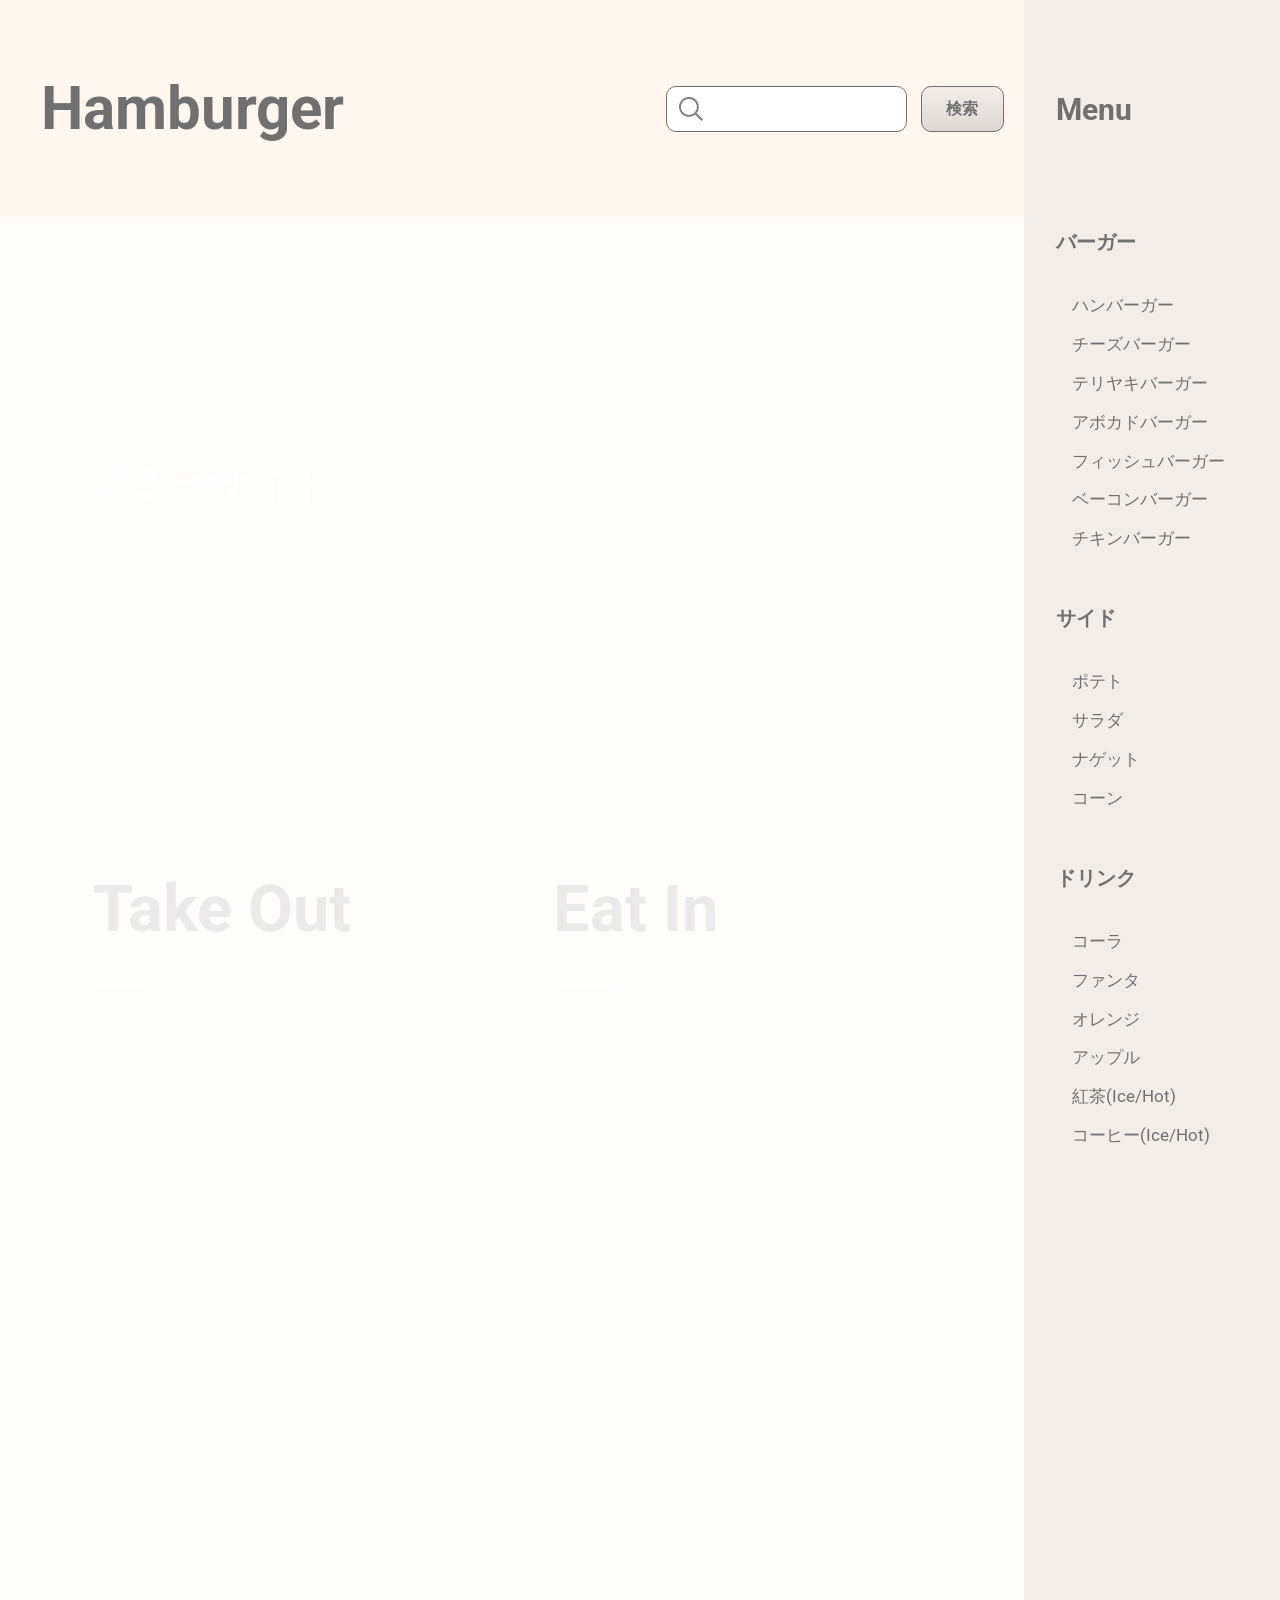
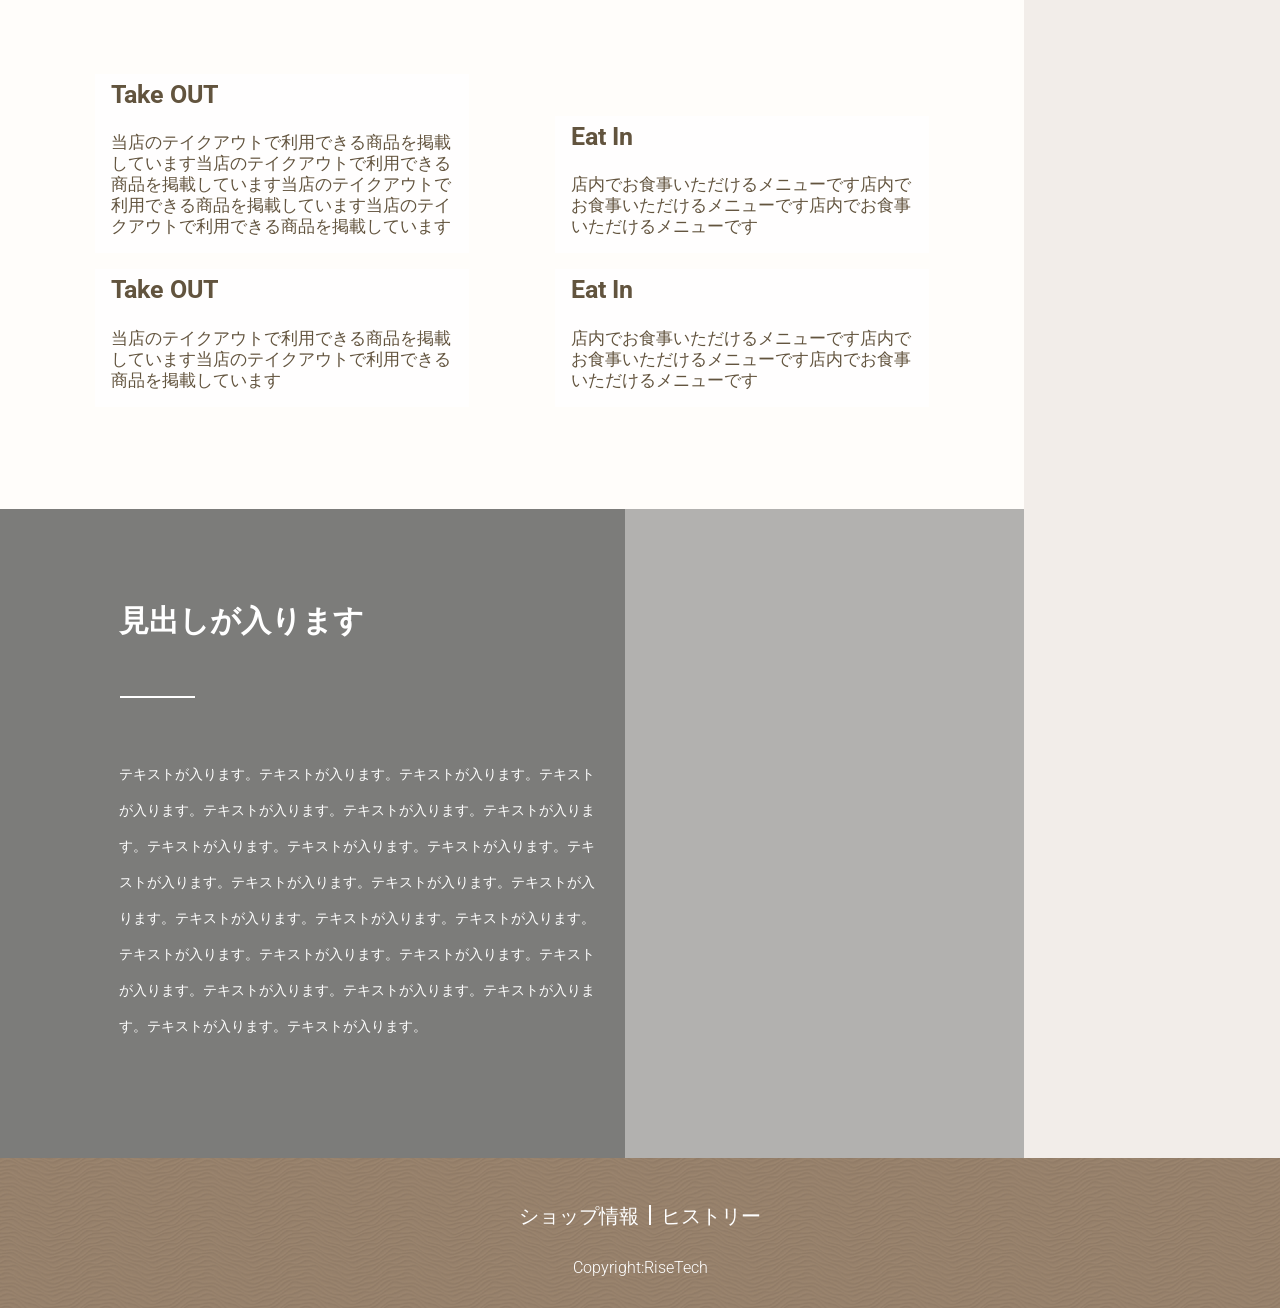
==== commit 8c55f21a: "トップページ終了" ====
--- a/index.html
+++ b/index.html
@@ -106,8 +106,6 @@
                     </div>
                 </div>
                 <div class="c-bg--img p-main__map">
-                    <div class="c-bg--clearblack p-main__map__bg--light"></div>
-                    <div class="c-bg--clearblack p-main__map__bg--dark"></div>
                     <h2 class="c-text--white p-main__map__title">見出しが入ります</h2>
                     <div class="c-bg--white p-main__map__separate"></div>
                     <p class="c-text--white p-main__map__content">テキストが入ります。テキストが入ります。テキストが入ります。テキストが入ります。テキストが入ります。テキストが入ります。テキストが入ります。テキストが入ります。テキストが入ります。テキストが入ります。テキストが入ります。テキストが入ります。テキストが入ります。テキストが入ります。テキストが入ります。テキストが入ります。テキストが入ります。テキストが入ります。テキストが入ります。テキストが入ります。テキストが入ります。テキストが入ります。テキストが入ります。テキストが入ります。テキストが入ります。テキストが入ります。</p>
--- a/css/style.css
+++ b/css/style.css
@@ -70,6 +70,10 @@
   }
 }
 
+.l-container.open {
+  overflow: hidden;
+}
+
 @media (min-width: 920px) {
   .l-header {
     grid-row: 1;
@@ -118,10 +122,6 @@
   background-color: #707070;
 }
 
-.c-bg--clearblack {
-  background-color: rgba(0, 0, 0, 0.3);
-}
-
 .c-bg--img {
   background-size: cover;
   background-position: top center;
@@ -187,7 +187,7 @@
 
 .p-header__btn {
   font-size: 22px;
-  position: fixed;
+  position: absolute;
   top: 0;
   right: 8px;
   z-index: 9999;
@@ -325,17 +325,22 @@
 .p-main__card {
   margin: 20px;
   padding-bottom: 16px;
-  height: auto;
+  min-height: 643px;
+  display: flex;
+  flex-direction: column;
+  justify-content: space-between;
 }
 @media (min-width: 520px) {
   .p-main__card {
     width: 50%;
     margin: 40px;
+    min-height: 681px;
   }
 }
 @media (min-width: 520px) and (min-width: 920px) {
   .p-main__card {
     margin: 7.7% 7.7% 8.4% 7.7%;
+    min-height: 1197px;
   }
 }
 .p-main__card__title {
@@ -437,14 +442,6 @@
   }
 }
 
-.c-bg--clearblack {
-  position: absolute;
-  top: 0;
-  left: 0;
-  right: 0;
-  bottom: 0;
-}
-
 .p-main__map {
   min-height: 691px;
   background-image: url(../../../images/main_map.jpg);
@@ -458,32 +455,6 @@
 @media (min-width: 520px) and (min-width: 920px) {
   .p-main__map {
     min-height: 649px;
-  }
-}
-.p-main__map__bg--light {
-  min-height: 691px;
-}
-@media (min-width: 520px) {
-  .p-main__map__bg--light {
-    min-height: 415px;
-  }
-}
-@media (min-width: 520px) and (min-width: 920px) {
-  .p-main__map__bg--light {
-    min-height: 649px;
-  }
-}
-.p-main__map__bg--dark {
-  height: 415px;
-}
-@media (min-width: 520px) {
-  .p-main__map__bg--dark {
-    height: auto;
-  }
-}
-@media (min-width: 520px) and (min-width: 920px) {
-  .p-main__map__bg--dark {
-    width: 61%;
   }
 }
 .p-main__map__title {
@@ -491,6 +462,7 @@
   padding-left: 42px;
   font-size: 30px;
   position: relative;
+  z-index: 100;
 }
 @media (min-width: 920px) {
   .p-main__map__title {
@@ -504,6 +476,7 @@
   margin-top: 6px;
   margin-left: 42px;
   position: relative;
+  z-index: 100;
 }
 @media (min-width: 520px) {
   .p-main__map__separate {
@@ -524,6 +497,7 @@
   font-weight: 700;
   line-height: 28px;
   position: relative;
+  z-index: 100;
 }
 @media (min-width: 520px) {
   .p-main__map__content {
@@ -537,6 +511,48 @@
     width: 61%;
     padding-top: 58.5px;
     padding-left: 119px;
+  }
+}
+
+.p-main__map:before {
+  content: "";
+  position: absolute;
+  top: 0;
+  left: 0;
+  right: 0;
+  bottom: 0;
+  min-height: 691px;
+  background-color: rgba(0, 0, 0, 0.3);
+}
+@media (min-width: 520px) {
+  .p-main__map:before {
+    min-height: 415px;
+  }
+}
+@media (min-width: 520px) and (min-width: 920px) {
+  .p-main__map:before {
+    min-height: 649px;
+  }
+}
+
+.p-main__map:after {
+  content: "";
+  position: absolute;
+  top: 0;
+  left: 0;
+  right: 0;
+  bottom: 0;
+  height: 415px;
+  background-color: rgba(0, 0, 0, 0.3);
+}
+@media (min-width: 520px) {
+  .p-main__map:after {
+    height: auto;
+  }
+}
+@media (min-width: 520px) and (min-width: 920px) {
+  .p-main__map:after {
+    width: 61%;
   }
 }
 
@@ -635,7 +651,8 @@
   padding-top: 118px;
   padding-bottom: 1400px;
   overflow: auto;
-  -webkit-overflow-scrolling: touch;
+  -ms-overflow-style: none;
+  scrollbar-width: none;
 }
 @media (min-width: 520px) {
   .p-sidebar__container {
@@ -648,6 +665,10 @@
     padding-top: 42px;
     padding-bottom: 0;
   }
+}
+
+.p-sidebar__container::-webkit-scrollbar {
+  display: none;
 }
 
 .p-footer {
